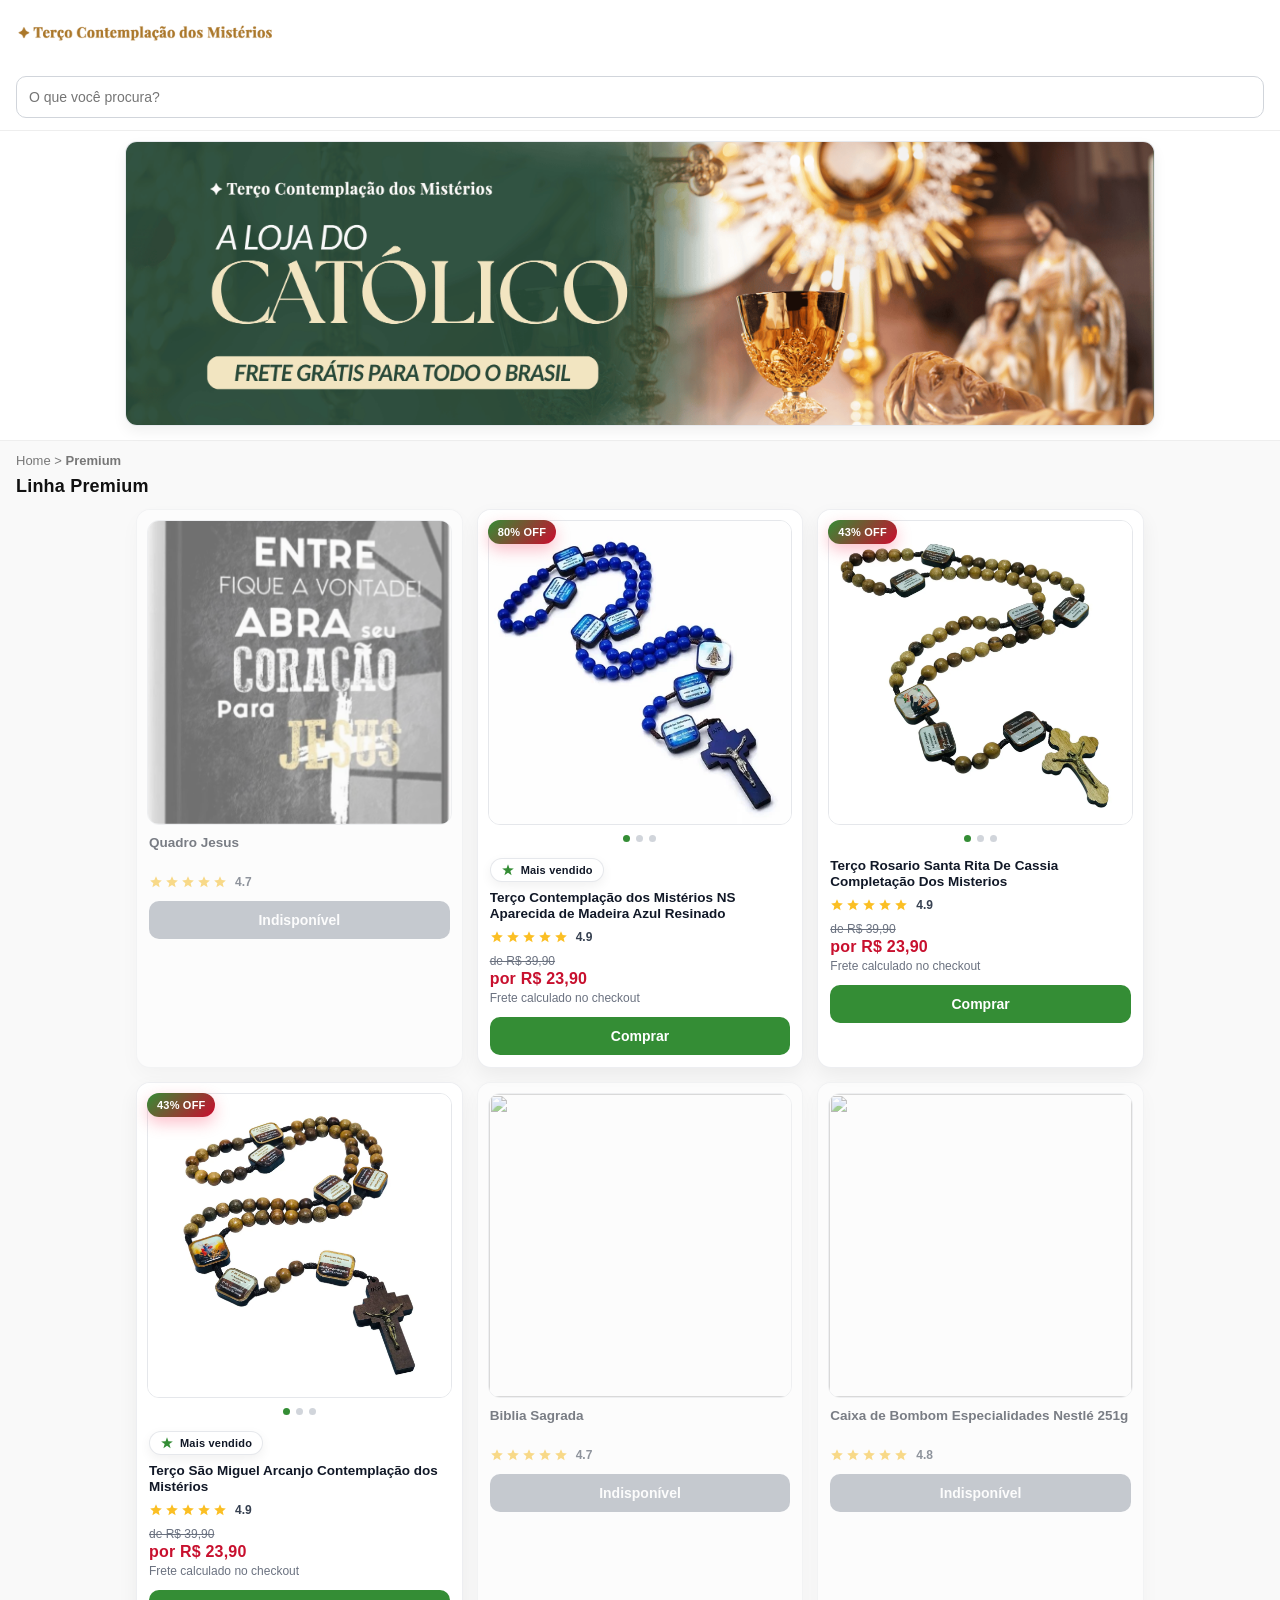
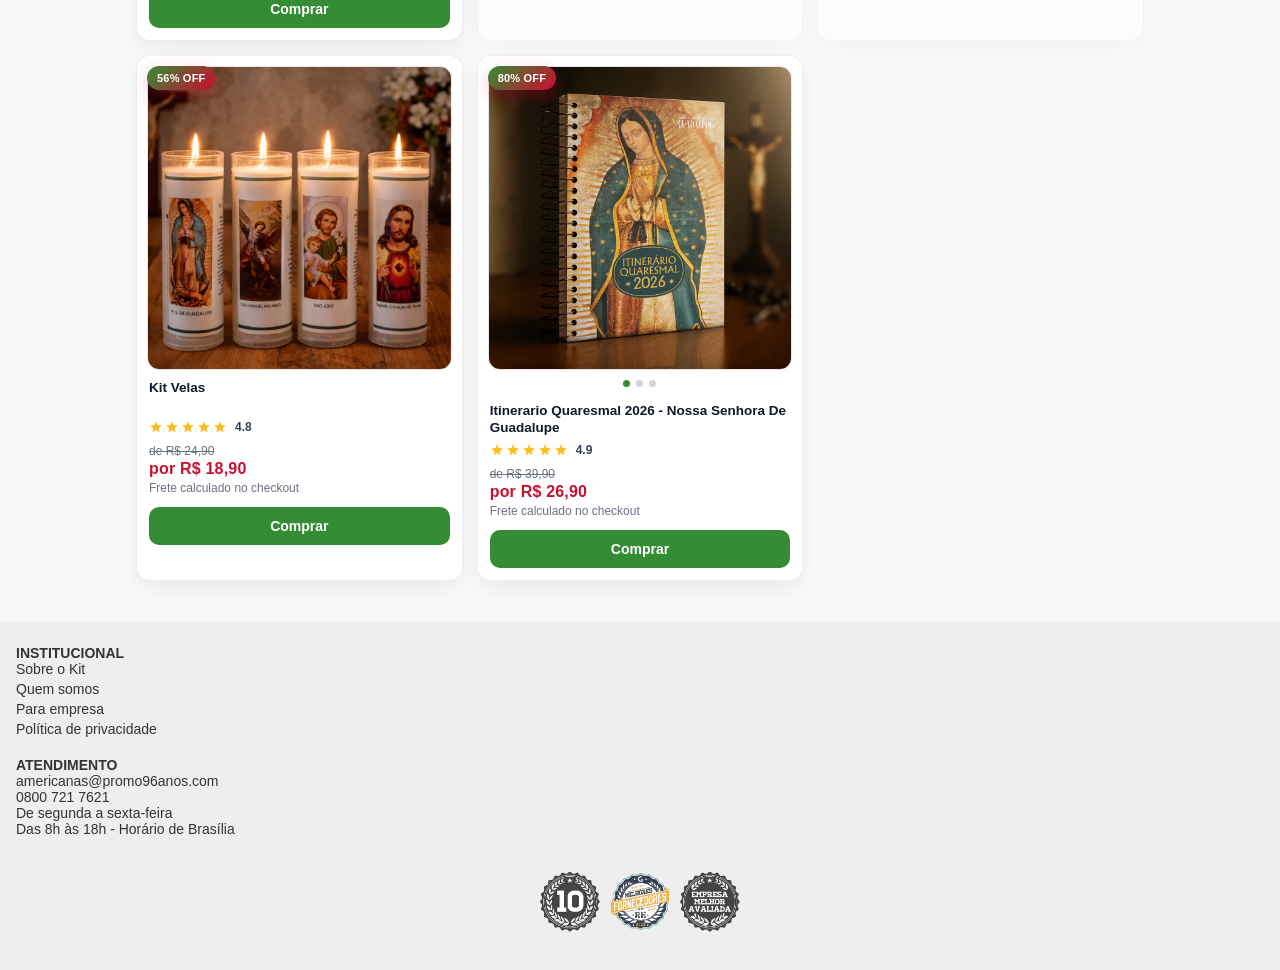
==== loja/index.html @ bc3d1170 "Update index.html" ====
<!DOCTYPE html>
<html lang="pt-br">
<head>
  <meta charset="UTF-8">
  <meta name="viewport" content="width=device-width, initial-scale=1.0">
  <title>Americanas 96 Anos</title>

  <style>
    * { box-sizing: border-box; margin: 0; padding: 0; }

    :root{
      --brand:#348D35;
      --brandDark:#cc0b2e;
      --txt:#1f2a37;
      --muted:#6b7280;
      --bg:#f3f4f6;
      --card:#ffffff;
      --border:#e5e7eb;
      --shadow:0 8px 20px rgba(0,0,0,.06);
      --shadowHover:0 14px 30px rgba(0,0,0,.10);
      --radius:14px;
      --star:#fbbf24;
    }

    body {
      font-family: Arial, sans-serif;
      background: #f9f9f9;
      color: #333;
    }

    .header {
      background: #fff;
      display: flex;
      justify-content: space-between;
      align-items: center;
      padding: 12px 16px;
      position: sticky;
      top: 0;
      z-index: 50;
    }
    .header img { height: 40px; }

    .header-icons {
      display: flex;
      align-items: center;
      gap: 16px;
    }
    .header-icons .icon-header {
      width: 24px;
      height: 24px;
      object-fit: contain;
      cursor: pointer;
      filter: brightness(100);
      opacity: .95;
    }

    .search-bar {
      padding: 12px 16px;
      background: white;
      border-bottom: 1px solid #eee;
    }
    .search-bar input {
      width: 100%;
      padding: 12px 12px;
      border-radius: 10px;
      border: 1px solid #d1d5db;
      outline: none;
      font-size: 14px;
    }
    .search-bar input:focus{
      border-color:#fca5a5;
      box-shadow: 0 0 0 4px rgba(248,0,48,.10);
    }

    /* ======== (2) BANNER ABAIXO DA PESQUISA (830x230) ======== */
    .top-banner-wrap{
      background:#fff;
      border-bottom: 1px solid #eee;
      padding: 10px 16px 14px;
    }
    .top-banner{
      width: 100%;
      max-width: 1030px;         /* alvo desktop */
      aspect-ratio: 830 / 230;  /* 830x230 */
      height: auto;
      margin: 0 auto;
      border-radius: 12px;
      overflow: hidden;
      border: 1px solid rgba(229,231,235,.9);
      box-shadow: 0 6px 14px rgba(0,0,0,.06);
      background:#fff;
    }
    .top-banner img{
      width:100%;
      height:100%;
      display:block;
      object-fit: cover; /* mantém preenchido e responsivo */
    }

    .breadcrumb {
      font-size: 13px;
      color: #777;
      padding: 12px 16px 4px;
    }
    .section-title {
      font-size: 18px;
      font-weight: 800;
      padding: 4px 16px 12px;
      color: #111;
      letter-spacing: .2px;
    }

    /* ======== GRID MELHORADO (APENAS PRODUTOS) ======== */
    .product-grid {
      display: grid;
      grid-template-columns: 1fr 1fr;
      gap: 14px;
      padding: 0 16px 40px;
    }
    @media (min-width: 720px){
      .product-grid{
        grid-template-columns: repeat(3, 1fr);
        max-width: 1040px;
        margin: 0 auto;
      }
    }

    .product-card {
      background: var(--card);
      border-radius: var(--radius);
      box-shadow: var(--shadow);
      border: 1px solid rgba(229,231,235,.7);
      overflow: hidden;
      text-align: left;
      position: relative;
      transition: transform .18s ease, box-shadow .18s ease;
    }
    .product-card:hover{
      transform: translateY(-2px);
      box-shadow: var(--shadowHover);
    }

    .unavailable{
      opacity: .55;
      filter: grayscale(.05);
    }

    /* Badge estilo marketplace */
    .badge-desconto {
      position: absolute;
      top: 10px;
      left: 10px;
      background: linear-gradient(135deg, var(--brand), var(--brandDark));
      color: #fff;
      font-size: 11px;
      font-weight: 800;
      padding: 6px 10px;
      border-radius: 999px;
      box-shadow: 0 6px 16px rgba(248,0,48,.25);
      z-index: 5;
      letter-spacing:.2px;
    }

    /* ======== NOVO: selo "Mais vendido" acima do nome ======== */
    .selo-mais-vendido{
      display:inline-flex;
      align-items:center;
      gap:6px;
      width: fit-content;
      max-width: 100%;
      padding: 4px 10px;
      border-radius: 999px;
      border: 1px solid rgba(229,231,235,.95);
      background: #fff;
      color:#111827;
      font-size: 11px;
      font-weight: 800;
      letter-spacing: .2px;
      box-shadow: 0 4px 12px rgba(0,0,0,.06);
      margin-bottom: 8px;
    }
    .selo-mais-vendido svg{
      width: 14px;
      height: 14px;
      fill: var(--brand);
      flex: 0 0 auto;
    }

    /* Área do carrossel */
    .product-media{
      position: relative;
      background: #fff;
      padding: 10px 10px 0;
    }

    .carousel{
      position: relative;
      width: 100%;
      aspect-ratio: 1 / 1;
      border-radius: 12px;
      overflow: hidden;
      border: 1px solid var(--border);
      background: #fff;
    }

    .carousel-track{
      display: flex;
      height: 100%;
      transition: transform .35s ease;
      will-change: transform;
      touch-action: pan-y;
    }

    .carousel-slide{
      min-width: 100%;
      height: 100%;
      display:flex;
      align-items:center;
      justify-content:center;
      background:#fff;
    }

    /* ======== (1) IMAGEM PREENCHENDO O QUADRADO (1080x1080) ======== */
    .carousel-slide img{
      width: 100%;
      height: 100%;
      object-fit: cover;   /* preenche */
      padding: 0;          /* sem borda interna */
      display:block;
    }

    .carousel-btn{
      position:absolute;
      top: 50%;
      transform: translateY(-50%);
      width: 34px;
      height: 34px;
      border: none;
      border-radius: 999px;
      background: rgba(255,255,255,.92);
      box-shadow: 0 6px 14px rgba(0,0,0,.12);
      cursor: pointer;
      display:flex;
      align-items:center;
      justify-content:center;
      opacity: 0;
      transition: opacity .18s ease;
      z-index: 6;
    }
    .product-card:hover .carousel-btn{
      opacity: 1;
    }
    .carousel-btn:active{ transform: translateY(-50%) scale(.98); }

    .carousel-btn.prev{ left: 10px; }
    .carousel-btn.next{ right: 10px; }

    .carousel-btn svg{
      width: 18px; height: 18px;
      fill:#111;
    }

    .carousel-dots{
      display:flex;
      justify-content:center;
      gap:6px;
      padding: 10px 0 6px;
    }
    .dot{
      width: 7px;
      height: 7px;
      border-radius: 999px;
      background: #d1d5db;
      border: none;
    }
    .dot.active{ background: var(--brand); }

    /* Conteúdo do card */
    .product-body{
      padding: 10px 12px 12px;
    }

    .product-name {
      font-size: 13.5px;
      line-height: 1.2;
      font-weight: 800;
      color: #111827;
      min-height: 34px;
      display: -webkit-box;
      -webkit-line-clamp: 2;
      -webkit-box-orient: vertical;
      overflow: hidden;
    }

    /* ======== (3) AVALIAÇÕES ======== */
    .rating{
      display:flex;
      align-items:center;
      gap:8px;
      margin-top: 6px;
    }
    .stars{
      display:flex;
      gap:2px;
      line-height:0;
    }
    .star{
      width: 14px;
      height: 14px;
      fill: var(--star);
      flex: 0 0 auto;
    }
    .rating-number{
      font-size: 12px;
      font-weight: 800;
      color:#374151;
    }

    .price-block{
      margin-top: 10px;
    }

    .old-price {
      text-decoration: line-through;
      font-size: 12px;
      color: var(--muted);
      margin-bottom: 2px;
    }

    .product-price {
      color: #C8102E;
      font-weight: 900;
      font-size: 16px;
      letter-spacing: .2px;
    }

    .sub-price{
      font-size: 12px;
      color: var(--muted);
      margin-top: 3px;
    }

    .btn-add {
      margin-top: 12px;
      background: var(--brand);
      color: #fff;
      border: none;
      border-radius: 10px;
      padding: 11px 12px;
      width: 100%;
      font-size: 14px;
      font-weight: 800;
      cursor: pointer;
      transition: filter .15s ease, transform .12s ease;
    }
    .btn-add:hover{ filter: brightness(.95); }
    .btn-add:active{ transform: scale(.99); }

    .btn-unavailable {
      background: #9ca3af;
      cursor: not-allowed;
    }

    /* Pop-ups (mantidos) */
    .popup-container {
      position: fixed;
      left: 10px;
      bottom: 10px;
      background: rgba(200, 16, 46, 0.95);
      border-left: 4px solid #f80030;
      border-radius: 10px;
      color: #fff;
      font-family: Arial, sans-serif;
      font-size: 14px;
      opacity: 0;
      transform: translateX(-100%);
      animation-fill-mode: forwards;
      display: flex;
      align-items: center;
      gap: 12px;
      padding: 10px 14px;
      z-index: 999;
      box-shadow: 0 4px 10px rgba(0,0,0,0.25);
    }

    .popup-foto {
      width: 42px;
      height: 42px;
      border-radius: 50%;
      object-fit: cover;
      border: 2px solid #f80030;
    }

    .popup-text span {
      font-size: 13px;
      color: #fff;
      display: block;
      margin-top: 2px;
    }

    @keyframes fadeOutUp {
      0% { opacity: 1; transform: translateY(0); }
      100% { opacity: 0; transform: translateY(-100%); }
    }

    footer {
      background:#eee;
      padding: 24px 16px;
      font-size: 14px;
      color:#333;
    }
    footer a {
      color: #333;
      text-decoration: none;
      display: block;
      margin-bottom: 4px;
    }
    .selo-container {
      display: flex;
      gap: 10px;
      justify-content: center;
      flex-wrap: wrap;
      margin-top: 20px;
    }
    .selo-container img {
      width: 60px;
      height: auto;
    }
  </style>

</head>
<body>


  <div class="header">
    <img src="/loja/images/logoctp.png" alt="Logo Americanas">
    <div class="header-icons">
      <img src="/loja/images/loja.svg" alt="Perfil" class="icon-header">
      <img src="/loja/images/coracao.svg" alt="Favoritos" class="icon-header">
      <img src="/loja/images/carrinho.svg" alt="Carrinho" class="icon-header">
    </div>
  </div>

  <div class="search-bar">
    <input type="text" placeholder="O que você procura?">
  </div>

  <!-- (2) Banner abaixo do bloco de pesquisa (830x230) -->
  <div class="top-banner-wrap">
    <div class="top-banner">
      <!-- troque o src pelo seu banner (ideal 830x230) -->
      <img src="/loja/images/bannerctp21.png" alt="Banner">
    </div>
  </div>

  <div class="breadcrumb">Home > <strong>Premium</strong></div>
  <div class="section-title">Linha Premium</div>

  <div class="product-grid">

    <!-- 1) Indisponível -->
    <div class="product-card unavailable">
      <div class="product-media">
        <div class="carousel" data-images="/loja/images/quadro.webp">
          <div class="carousel-track"></div>
          <button class="carousel-btn prev" type="button" aria-label="Anterior">
            <svg viewBox="0 0 24 24"><path d="M15.5 19a1 1 0 0 1-.7-.29l-6-6a1 1 0 0 1 0-1.42l6-6a1 1 0 1 1 1.4 1.42L11.91 12l4.29 4.29A1 1 0 0 1 15.5 19z"/></svg>
          </button>
          <button class="carousel-btn next" type="button" aria-label="Próximo">
            <svg viewBox="0 0 24 24"><path d="M8.5 19a1 1 0 0 1-.7-1.71L12.09 12 7.8 7.71A1 1 0 1 1 9.2 6.29l6 6a1 1 0 0 1 0 1.42l-6 6A1 1 0 0 1 8.5 19z"/></svg>
          </button>
        </div>
        <div class="carousel-dots"></div>
      </div>

      <div class="product-body">

        <div class="product-name">Quadro Jesus</div>

        <!-- (3) Avaliação -->
        <div class="rating" data-rating>
          <div class="stars" aria-label="Avaliação">
            <svg class="star" viewBox="0 0 24 24"><path d="M12 17.27 18.18 21l-1.64-7.03L22 9.24l-7.19-.61L12 2 9.19 8.63 2 9.24l5.46 4.73L5.82 21z"/></svg>
            <svg class="star" viewBox="0 0 24 24"><path d="M12 17.27 18.18 21l-1.64-7.03L22 9.24l-7.19-.61L12 2 9.19 8.63 2 9.24l5.46 4.73L5.82 21z"/></svg>
            <svg class="star" viewBox="0 0 24 24"><path d="M12 17.27 18.18 21l-1.64-7.03L22 9.24l-7.19-.61L12 2 9.19 8.63 2 9.24l5.46 4.73L5.82 21z"/></svg>
            <svg class="star" viewBox="0 0 24 24"><path d="M12 17.27 18.18 21l-1.64-7.03L22 9.24l-7.19-.61L12 2 9.19 8.63 2 9.24l5.46 4.73L5.82 21z"/></svg>
            <svg class="star" viewBox="0 0 24 24"><path d="M12 17.27 18.18 21l-1.64-7.03L22 9.24l-7.19-.61L12 2 9.19 8.63 2 9.24l5.46 4.73L5.82 21z"/></svg>
          </div>
          <div class="rating-number">4.9</div>
        </div>

        <button class="btn-add btn-unavailable" disabled>Indisponível</button>
      </div>
    </div>

    <!-- 2) Kit Paz -->
    <div class="product-card">
      <!-- (1) Desconto 80% OFF -->
      <span class="badge-desconto">80% OFF</span>
      <div class="product-media">
        <div class="carousel" data-images="/loja/images/tercoazul.webp,/loja/images/tercoazul2.webp,/loja/images/tercoazul3.webp">
          <div class="carousel-track"></div>
          <button class="carousel-btn prev" type="button" aria-label="Anterior">
            <svg viewBox="0 0 24 24"><path d="M15.5 19a1 1 0 0 1-.7-.29l-6-6a1 1 0 0 1 0-1.42l6-6a1 1 0 1 1 1.4 1.42L11.91 12l4.29 4.29A1 1 0 0 1 15.5 19z"/></svg>
          </button>
          <button class="carousel-btn next" type="button" aria-label="Próximo">
            <svg viewBox="0 0 24 24"><path d="M8.5 19a1 1 0 0 1-.7-1.71L12.09 12 7.8 7.71A1 1 0 1 1 9.2 6.29l6 6a1 1 0 0 1 0 1.42l-6 6A1 1 0 0 1 8.5 19z"/></svg>
          </button>
        </div>
        <div class="carousel-dots"></div>
      </div>

      <div class="product-body">
        <!-- selo "Mais vendido" -->
        <div class="selo-mais-vendido" aria-label="Mais vendido">
          <svg viewBox="0 0 24 24" aria-hidden="true"><path d="M12 2l2.39 6.98L22 9.24l-5.99 4.37L18.18 21 12 16.9 5.82 21l2.17-7.39L2 9.24l7.61-.26L12 2z"/></svg>
          Mais vendido
        </div>

        <div class="product-name">Terço Contemplação dos Mistérios NS Aparecida de Madeira Azul Resinado</div>

        <!-- (3) Avaliação -->
        <div class="rating" data-rating>
          <div class="stars" aria-label="Avaliação">
            <svg class="star" viewBox="0 0 24 24"><path d="M12 17.27 18.18 21l-1.64-7.03L22 9.24l-7.19-.61L12 2 9.19 8.63 2 9.24l5.46 4.73L5.82 21z"/></svg>
            <svg class="star" viewBox="0 0 24 24"><path d="M12 17.27 18.18 21l-1.64-7.03L22 9.24l-7.19-.61L12 2 9.19 8.63 2 9.24l5.46 4.73L5.82 21z"/></svg>
            <svg class="star" viewBox="0 0 24 24"><path d="M12 17.27 18.18 21l-1.64-7.03L22 9.24l-7.19-.61L12 2 9.19 8.63 2 9.24l5.46 4.73L5.82 21z"/></svg>
            <svg class="star" viewBox="0 0 24 24"><path d="M12 17.27 18.18 21l-1.64-7.03L22 9.24l-7.19-.61L12 2 9.19 8.63 2 9.24l5.46 4.73L5.82 21z"/></svg>
            <svg class="star" viewBox="0 0 24 24"><path d="M12 17.27 18.18 21l-1.64-7.03L22 9.24l-7.19-.61L12 2 9.19 8.63 2 9.24l5.46 4.73L5.82 21z"/></svg>
          </div>
          <div class="rating-number">4.9</div>
        </div>

        <div class="price-block">
          <div class="old-price">de R$ 39,90</div>
          <div class="product-price">por R$ 23,90</div>
          <div class="sub-price">Frete calculado no checkout</div>
        </div>
        <button class="btn-add" onclick="window.location.href='https://www.pay-pagamentos.link/checkout/1dd8985d-7a2c-4386-a69d-5e210041f78d'">
          Comprar
        </button>
      </div>
    </div>

    <!-- 3) Kit Sadia Bassi -->
    <div class="product-card">
      <span class="badge-desconto">43% OFF</span>
      <div class="product-media">
        <div class="carousel" data-images="/loja/images/tercorita.webp,/loja/images/tercorita2.webp,/loja/images/tercorita3.webp">
          <div class="carousel-track"></div>
          <button class="carousel-btn prev" type="button" aria-label="Anterior">
            <svg viewBox="0 0 24 24"><path d="M15.5 19a1 1 0 0 1-.7-.29l-6-6a1 1 0 0 1 0-1.42l6-6a1 1 0 1 1 1.4 1.42L11.91 12l4.29 4.29A1 1 0 0 1 15.5 19z"/></svg>
          </button>
          <button class="carousel-btn next" type="button" aria-label="Próximo">
            <svg viewBox="0 0 24 24"><path d="M8.5 19a1 1 0 0 1-.7-1.71L12.09 12 7.8 7.71A1 1 0 1 1 9.2 6.29l6 6a1 1 0 0 1 0 1.42l-6 6A1 1 0 0 1 8.5 19z"/></svg>
          </button>
        </div>
        <div class="carousel-dots"></div>
      </div>

      <div class="product-body">

        <div class="product-name">Terço Rosario Santa Rita De Cassia Completação Dos Misterios</div>

        <div class="rating" data-rating>
          <div class="stars" aria-label="Avaliação">
            <svg class="star" viewBox="0 0 24 24"><path d="M12 17.27 18.18 21l-1.64-7.03L22 9.24l-7.19-.61L12 2 9.19 8.63 2 9.24l5.46 4.73L5.82 21z"/></svg>
            <svg class="star" viewBox="0 0 24 24"><path d="M12 17.27 18.18 21l-1.64-7.03L22 9.24l-7.19-.61L12 2 9.19 8.63 2 9.24l5.46 4.73L5.82 21z"/></svg>
            <svg class="star" viewBox="0 0 24 24"><path d="M12 17.27 18.18 21l-1.64-7.03L22 9.24l-7.19-.61L12 2 9.19 8.63 2 9.24l5.46 4.73L5.82 21z"/></svg>
            <svg class="star" viewBox="0 0 24 24"><path d="M12 17.27 18.18 21l-1.64-7.03L22 9.24l-7.19-.61L12 2 9.19 8.63 2 9.24l5.46 4.73L5.82 21z"/></svg>
            <svg class="star" viewBox="0 0 24 24"><path d="M12 17.27 18.18 21l-1.64-7.03L22 9.24l-7.19-.61L12 2 9.19 8.63 2 9.24l5.46 4.73L5.82 21z"/></svg>
          </div>
          <div class="rating-number">4.9</div>
        </div>

        <div class="price-block">
          <div class="old-price">de R$ 39,90</div>
          <div class="product-price">por R$ 23,90</div>
          <div class="sub-price">Frete calculado no checkout</div>
        </div>
        <button class="btn-add" onclick="window.location.href='https://www.pay-pagamentos.link/checkout/6679ba46-7720-43ee-81d6-02deaf30acea'">
          Comprar
        </button>
      </div>
    </div>

    <!-- 4) Kit Harmonia -->
    <div class="product-card">
      <span class="badge-desconto">43% OFF</span>
      <div class="product-media">
        <div class="carousel" data-images="/loja/images/tercomiguel.webp,/loja/images/tercomiguel2.webp,/loja/images/tercomiguel3.webp">
          <div class="carousel-track"></div>
          <button class="carousel-btn prev" type="button" aria-label="Anterior">
            <svg viewBox="0 0 24 24"><path d="M15.5 19a1 1 0 0 1-.7-.29l-6-6a1 1 0 0 1 0-1.42l6-6a1 1 0 1 1 1.4 1.42L11.91 12l4.29 4.29A1 1 0 0 1 15.5 19z"/></svg>
          </button>
          <button class="carousel-btn next" type="button" aria-label="Próximo">
            <svg viewBox="0 0 24 24"><path d="M8.5 19a1 1 0 0 1-.7-1.71L12.09 12 7.8 7.71A1 1 0 1 1 9.2 6.29l6 6a1 1 0 0 1 0 1.42l-6 6A1 1 0 0 1 8.5 19z"/></svg>
          </button>
        </div>
        <div class="carousel-dots"></div>
      </div>

      <div class="product-body">
        <!-- selo "Mais vendido" -->
        <div class="selo-mais-vendido" aria-label="Mais vendido">
          <svg viewBox="0 0 24 24" aria-hidden="true"><path d="M12 2l2.39 6.98L22 9.24l-5.99 4.37L18.18 21 12 16.9 5.82 21l2.17-7.39L2 9.24l7.61-.26L12 2z"/></svg>
          Mais vendido
        </div>

        <div class="product-name">Terço São Miguel Arcanjo Contemplação dos Mistérios</div>

        <div class="rating" data-rating>
          <div class="stars" aria-label="Avaliação">
            <svg class="star" viewBox="0 0 24 24"><path d="M12 17.27 18.18 21l-1.64-7.03L22 9.24l-7.19-.61L12 2 9.19 8.63 2 9.24l5.46 4.73L5.82 21z"/></svg>
            <svg class="star" viewBox="0 0 24 24"><path d="M12 17.27 18.18 21l-1.64-7.03L22 9.24l-7.19-.61L12 2 9.19 8.63 2 9.24l5.46 4.73L5.82 21z"/></svg>
            <svg class="star" viewBox="0 0 24 24"><path d="M12 17.27 18.18 21l-1.64-7.03L22 9.24l-7.19-.61L12 2 9.19 8.63 2 9.24l5.46 4.73L5.82 21z"/></svg>
            <svg class="star" viewBox="0 0 24 24"><path d="M12 17.27 18.18 21l-1.64-7.03L22 9.24l-7.19-.61L12 2 9.19 8.63 2 9.24l5.46 4.73L5.82 21z"/></svg>
            <svg class="star" viewBox="0 0 24 24"><path d="M12 17.27 18.18 21l-1.64-7.03L22 9.24l-7.19-.61L12 2 9.19 8.63 2 9.24l5.46 4.73L5.82 21z"/></svg>
          </div>
          <div class="rating-number">4.9</div>
        </div>

        <div class="price-block">
          <div class="old-price">de R$ 39,90</div>
          <div class="product-price">por R$ 23,90</div>
          <div class="sub-price">Frete calculado no checkout</div>
        </div>
        <button class="btn-add" onclick="window.location.href='https://www.pay-pagamentos.link/checkout/4729287f-1e47-4f0d-a239-81a974c0b2f1'">
          Comprar
        </button>
      </div>
    </div>

    <!-- 5) Indisponível -->
    <div class="product-card unavailable">
      <div class="product-media">
        <div class="carousel" data-images="/loja/images/biblia.webp">
          <div class="carousel-track"></div>
          <button class="carousel-btn prev" type="button" aria-label="Anterior">
            <svg viewBox="0 0 24 24"><path d="M15.5 19a1 1 0 0 1-.7-.29l-6-6a1 1 0 0 1 0-1.42l6-6a1 1 0 1 1 1.4 1.42L11.91 12l4.29 4.29A1 1 0 0 1 15.5 19z"/></svg>
          </button>
          <button class="carousel-btn next" type="button" aria-label="Próximo">
            <svg viewBox="0 0 24 24"><path d="M8.5 19a1 1 0 0 1-.7-1.71L12.09 12 7.8 7.71A1 1 0 1 1 9.2 6.29l6 6a1 1 0 0 1 0 1.42l-6 6A1 1 0 0 1 8.5 19z"/></svg>
          </button>
        </div>
        <div class="carousel-dots"></div>
      </div>

      <div class="product-body">
    

        <div class="product-name">Biblia Sagrada</div>

        <div class="rating" data-rating>
          <div class="stars" aria-label="Avaliação">
            <svg class="star" viewBox="0 0 24 24"><path d="M12 17.27 18.18 21l-1.64-7.03L22 9.24l-7.19-.61L12 2 9.19 8.63 2 9.24l5.46 4.73L5.82 21z"/></svg>
            <svg class="star" viewBox="0 0 24 24"><path d="M12 17.27 18.18 21l-1.64-7.03L22 9.24l-7.19-.61L12 2 9.19 8.63 2 9.24l5.46 4.73L5.82 21z"/></svg>
            <svg class="star" viewBox="0 0 24 24"><path d="M12 17.27 18.18 21l-1.64-7.03L22 9.24l-7.19-.61L12 2 9.19 8.63 2 9.24l5.46 4.73L5.82 21z"/></svg>
            <svg class="star" viewBox="0 0 24 24"><path d="M12 17.27 18.18 21l-1.64-7.03L22 9.24l-7.19-.61L12 2 9.19 8.63 2 9.24l5.46 4.73L5.82 21z"/></svg>
            <svg class="star" viewBox="0 0 24 24"><path d="M12 17.27 18.18 21l-1.64-7.03L22 9.24l-7.19-.61L12 2 9.19 8.63 2 9.24l5.46 4.73L5.82 21z"/></svg>
          </div>
          <div class="rating-number">4.9</div>
        </div>

        <button class="btn-add btn-unavailable" disabled>Indisponível</button>
      </div>
    </div>

    <!-- 6) Indisponível -->
    <div class="product-card unavailable">
      <div class="product-media">
        <div class="carousel" data-images="/loja/images/caixabombom.webp">
          <div class="carousel-track"></div>
          <button class="carousel-btn prev" type="button" aria-label="Anterior">
            <svg viewBox="0 0 24 24"><path d="M15.5 19a1 1 0 0 1-.7-.29l-6-6a1 1 0 0 1 0-1.42l6-6a1 1 0 1 1 1.4 1.42L11.91 12l4.29 4.29A1 1 0 0 1 15.5 19z"/></svg>
          </button>
          <button class="carousel-btn next" type="button" aria-label="Próximo">
            <svg viewBox="0 0 24 24"><path d="M8.5 19a1 1 0 0 1-.7-1.71L12.09 12 7.8 7.71A1 1 0 1 1 9.2 6.29l6 6a1 1 0 0 1 0 1.42l-6 6A1 1 0 0 1 8.5 19z"/></svg>
          </button>
        </div>
        <div class="carousel-dots"></div>
      </div>

      <div class="product-body">

        
        <div class="product-name">Caixa de Bombom Especialidades Nestlé 251g</div>

        <div class="rating" data-rating>
          <div class="stars" aria-label="Avaliação">
            <svg class="star" viewBox="0 0 24 24"><path d="M12 17.27 18.18 21l-1.64-7.03L22 9.24l-7.19-.61L12 2 9.19 8.63 2 9.24l5.46 4.73L5.82 21z"/></svg>
            <svg class="star" viewBox="0 0 24 24"><path d="M12 17.27 18.18 21l-1.64-7.03L22 9.24l-7.19-.61L12 2 9.19 8.63 2 9.24l5.46 4.73L5.82 21z"/></svg>
            <svg class="star" viewBox="0 0 24 24"><path d="M12 17.27 18.18 21l-1.64-7.03L22 9.24l-7.19-.61L12 2 9.19 8.63 2 9.24l5.46 4.73L5.82 21z"/></svg>
            <svg class="star" viewBox="0 0 24 24"><path d="M12 17.27 18.18 21l-1.64-7.03L22 9.24l-7.19-.61L12 2 9.19 8.63 2 9.24l5.46 4.73L5.82 21z"/></svg>
            <svg class="star" viewBox="0 0 24 24"><path d="M12 17.27 18.18 21l-1.64-7.03L22 9.24l-7.19-.61L12 2 9.19 8.63 2 9.24l5.46 4.73L5.82 21z"/></svg>
          </div>
          <div class="rating-number">4.9</div>
        </div>

        <button class="btn-add btn-unavailable" disabled>Indisponível</button>
      </div>
    </div>

    <!-- 7) Kit Luz -->
    <div class="product-card">
      <span class="badge-desconto">56% OFF</span>
      <div class="product-media">
        <div class="carousel" data-images="/loja/images/kitvela.webp">
          <div class="carousel-track"></div>
          <button class="carousel-btn prev" type="button" aria-label="Anterior">
            <svg viewBox="0 0 24 24"><path d="M15.5 19a1 1 0 0 1-.7-.29l-6-6a1 1 0 0 1 0-1.42l6-6a1 1 0 1 1 1.4 1.42L11.91 12l4.29 4.29A1 1 0 0 1 15.5 19z"/></svg>
          </button>
          <button class="carousel-btn next" type="button" aria-label="Próximo">
            <svg viewBox="0 0 24 24"><path d="M8.5 19a1 1 0 0 1-.7-1.71L12.09 12 7.8 7.71A1 1 0 1 1 9.2 6.29l6 6a1 1 0 0 1 0 1.42l-6 6A1 1 0 0 1 8.5 19z"/></svg>
          </button>
        </div>
        <div class="carousel-dots"></div>
      </div>

      <div class="product-body">

        <div class="product-name">Kit Velas</div>

        <div class="rating" data-rating>
          <div class="stars" aria-label="Avaliação">
            <svg class="star" viewBox="0 0 24 24"><path d="M12 17.27 18.18 21l-1.64-7.03L22 9.24l-7.19-.61L12 2 9.19 8.63 2 9.24l5.46 4.73L5.82 21z"/></svg>
            <svg class="star" viewBox="0 0 24 24"><path d="M12 17.27 18.18 21l-1.64-7.03L22 9.24l-7.19-.61L12 2 9.19 8.63 2 9.24l5.46 4.73L5.82 21z"/></svg>
            <svg class="star" viewBox="0 0 24 24"><path d="M12 17.27 18.18 21l-1.64-7.03L22 9.24l-7.19-.61L12 2 9.19 8.63 2 9.24l5.46 4.73L5.82 21z"/></svg>
            <svg class="star" viewBox="0 0 24 24"><path d="M12 17.27 18.18 21l-1.64-7.03L22 9.24l-7.19-.61L12 2 9.19 8.63 2 9.24l5.46 4.73L5.82 21z"/></svg>
            <svg class="star" viewBox="0 0 24 24"><path d="M12 17.27 18.18 21l-1.64-7.03L22 9.24l-7.19-.61L12 2 9.19 8.63 2 9.24l5.46 4.73L5.82 21z"/></svg>
          </div>
          <div class="rating-number">4.9</div>
        </div>

        <div class="price-block">
          <div class="old-price">de R$ 24,90</div>
          <div class="product-price">por R$ 18,90</div>
          <div class="sub-price">Frete calculado no checkout</div>
        </div>
        <button class="btn-add" onclick="window.location.href='https://www.pay-pagamentos.link/checkout/b45143d8-7bd0-4ab0-a578-ba7080c665a6'">
          Comprar
        </button>
      </div>
    </div>

    <!-- 8) Kit Amor -->
    <div class="product-card">
      <span class="badge-desconto">80% OFF</span>
      <div class="product-media">
        <div class="carousel" data-images="/loja/images/iti.webp,/loja/images/iti2.webp,/loja/images/iti3.webp">
          <div class="carousel-track"></div>
          <button class="carousel-btn prev" type="button" aria-label="Anterior">
            <svg viewBox="0 0 24 24"><path d="M15.5 19a1 1 0 0 1-.7-.29l-6-6a1 1 0 0 1 0-1.42l6-6a1 1 0 1 1 1.4 1.42L11.91 12l4.29 4.29A1 1 0 0 1 15.5 19z"/></svg>
          </button>
          <button class="carousel-btn next" type="button" aria-label="Próximo">
            <svg viewBox="0 0 24 24"><path d="M8.5 19a1 1 0 0 1-.7-1.71L12.09 12 7.8 7.71A1 1 0 1 1 9.2 6.29l6 6a1 1 0 0 1 0 1.42l-6 6A1 1 0 0 1 8.5 19z"/></svg>
          </button>
        </div>
        <div class="carousel-dots"></div>
      </div>

      <div class="product-body">
      

        <div class="product-name">Itinerario Quaresmal 2026 - Nossa Senhora De Guadalupe</div>

        <div class="rating" data-rating>
          <div class="stars" aria-label="Avaliação">
            <svg class="star" viewBox="0 0 24 24"><path d="M12 17.27 18.18 21l-1.64-7.03L22 9.24l-7.19-.61L12 2 9.19 8.63 2 9.24l5.46 4.73L5.82 21z"/></svg>
            <svg class="star" viewBox="0 0 24 24"><path d="M12 17.27 18.18 21l-1.64-7.03L22 9.24l-7.19-.61L12 2 9.19 8.63 2 9.24l5.46 4.73L5.82 21z"/></svg>
            <svg class="star" viewBox="0 0 24 24"><path d="M12 17.27 18.18 21l-1.64-7.03L22 9.24l-7.19-.61L12 2 9.19 8.63 2 9.24l5.46 4.73L5.82 21z"/></svg>
            <svg class="star" viewBox="0 0 24 24"><path d="M12 17.27 18.18 21l-1.64-7.03L22 9.24l-7.19-.61L12 2 9.19 8.63 2 9.24l5.46 4.73L5.82 21z"/></svg>
            <svg class="star" viewBox="0 0 24 24"><path d="M12 17.27 18.18 21l-1.64-7.03L22 9.24l-7.19-.61L12 2 9.19 8.63 2 9.24l5.46 4.73L5.82 21z"/></svg>
          </div>
          <div class="rating-number">4.9</div>
        </div>

        <div class="price-block">
          <div class="old-price">de R$ 39,90</div>
          <div class="product-price">por R$ 26,90</div>
          <div class="sub-price">Frete calculado no checkout</div>
        </div>
        <button class="btn-add" onclick="window.location.href='https://www.pay-pagamentos.link/checkout/ff0091e2-b829-4c6d-b328-c5586a2f795e'">
          Comprar
        </button>
      </div>
    </div>
  
  </div>


  <!-- Notificações (mantidas) -->
  <div class="popup-container" style="animation: fadeOutUp 8s 3s forwards;">
    <img src="/loja/images/foto1.jpg" class="popup-foto">
    <div class="popup-text">
      <strong>Juliana Mendes</strong><br>
      <span>Comprou 2 Air Fryer Mondial</span>
    </div>
  </div>

  <div class="popup-container" style="animation: fadeOutUp 8s 15s forwards;">
    <img src="/loja/images/foto2.jpg" class="popup-foto">
    <div class="popup-text">
      <strong>Renata Souza</strong><br>
      <span>Comprou 1 Geladeira Brastemp</span>
    </div>
  </div>

  <div class="popup-container" style="animation: fadeOutUp 8s 27s forwards;">
    <img src="/loja/images/foto3.jpg" class="popup-foto">
    <div class="popup-text">
      <strong>Ana Luiza</strong><br>
      <span>Comprou 1 Air Fryer Mondial</span>
    </div>
  </div>

  <div class="popup-container" style="animation: fadeOutUp 8s 39s forwards;">
    <img src="/loja/images/foto4.jpg" class="popup-foto">
    <div class="popup-text">
      <strong>João Pedro</strong><br>
      <span>Comprou 1 Fogão Brastemp</span>
    </div>
  </div>

  <!-- Rodapé (mantido) -->
  <footer>
    <div style="margin-bottom: 20px;">
      <strong>INSTITUCIONAL</strong><br>
      <a href="#">Sobre o Kit</a>
      <a href="#">Quem somos</a>
      <a href="#">Para empresa</a>
      <a href="#">Política de privacidade</a>
    </div>

    <div style="margin-bottom: 20px;">
      <strong>ATENDIMENTO</strong><br>
      americanas@promo96anos.com<br>
      0800 721 7621<br>
      De segunda a sexta-feira<br>
      Das 8h às 18h - Horário de Brasília
    </div>

    <div class="selo-container">
      <img src="/loja/images/selo1.png" alt="Selo 10 Anos">
      <img src="/loja/images/selo2.png" alt="Selo Fornecedores">
      <img src="/loja/images/selo3.png" alt="Empresa Verificada">
    </div>
  </footer>

  <script>
    (function(){
      const carousels = document.querySelectorAll(".carousel");

      carousels.forEach((carousel) => {
        const track = carousel.querySelector(".carousel-track");
        const dotsWrap = carousel.parentElement.querySelector(".carousel-dots");
        const prevBtn = carousel.querySelector(".prev");
        const nextBtn = carousel.querySelector(".next");

        const images = (carousel.getAttribute("data-images") || "")
          .split(",")
          .map(s => s.trim())
          .filter(Boolean);

        // fallback para 1 imagem vazia
        const imgs = images.length ? images : [""];

        // build slides
        track.innerHTML = imgs.map(src => `
          <div class="carousel-slide">
            <img src="${src}" alt="">
          </div>
        `).join("");

        // build dots
        dotsWrap.innerHTML = imgs.map((_, i) => `
          <button class="dot ${i === 0 ? "active" : ""}" type="button" aria-label="Ir para imagem ${i+1}"></button>
        `).join("");

        const dots = Array.from(dotsWrap.querySelectorAll(".dot"));
        let idx = 0;
        let startX = 0;
        let dragging = false;
        let autoplayTimer = null;

        function setIndex(newIdx){
          idx = (newIdx + imgs.length) % imgs.length;
          track.style.transform = `translateX(-${idx * 100}%)`;
          dots.forEach((d, i) => d.classList.toggle("active", i === idx));
        }

        function next(){ setIndex(idx + 1); }
        function prev(){ setIndex(idx - 1); }

        // hide controls if single image
        if (imgs.length <= 1){
          prevBtn.style.display = "none";
          nextBtn.style.display = "none";
          dotsWrap.style.display = "none";
        }

        prevBtn.addEventListener("click", prev);
        nextBtn.addEventListener("click", next);

        dots.forEach((d, i) => d.addEventListener("click", () => setIndex(i)));

        // touch swipe
        carousel.addEventListener("pointerdown", (e) => {
          dragging = true;
          startX = e.clientX;
          carousel.setPointerCapture(e.pointerId);
        });

        carousel.addEventListener("pointerup", (e) => {
          if (!dragging) return;
          dragging = false;
          const dx = e.clientX - startX;
          if (Math.abs(dx) > 35){
            dx < 0 ? next() : prev();
          }
        });

        // autoplay leve (só se tiver mais de 1)
        function startAutoplay(){
          if (imgs.length <= 1) return;
          stopAutoplay();
          autoplayTimer = setInterval(next, 3500);
        }
        function stopAutoplay(){
          if (autoplayTimer) clearInterval(autoplayTimer);
          autoplayTimer = null;
        }

        carousel.addEventListener("mouseenter", stopAutoplay);
        carousel.addEventListener("mouseleave", startAutoplay);

        startAutoplay();
      });

      // ======== (3) Ratings variando 4.7 a 5.0 ========
      const ratingEls = document.querySelectorAll(".rating[data-rating]");
      ratingEls.forEach((el) => {
        const r = Math.min(5.0, 4.7 + (Math.random() * 0.3));
        const rating = (Math.round(r * 10) / 10).toFixed(1);
        const num = el.querySelector(".rating-number");
        if (num) num.textContent = rating;
      });
    })();
  </script>

</body>
</html>
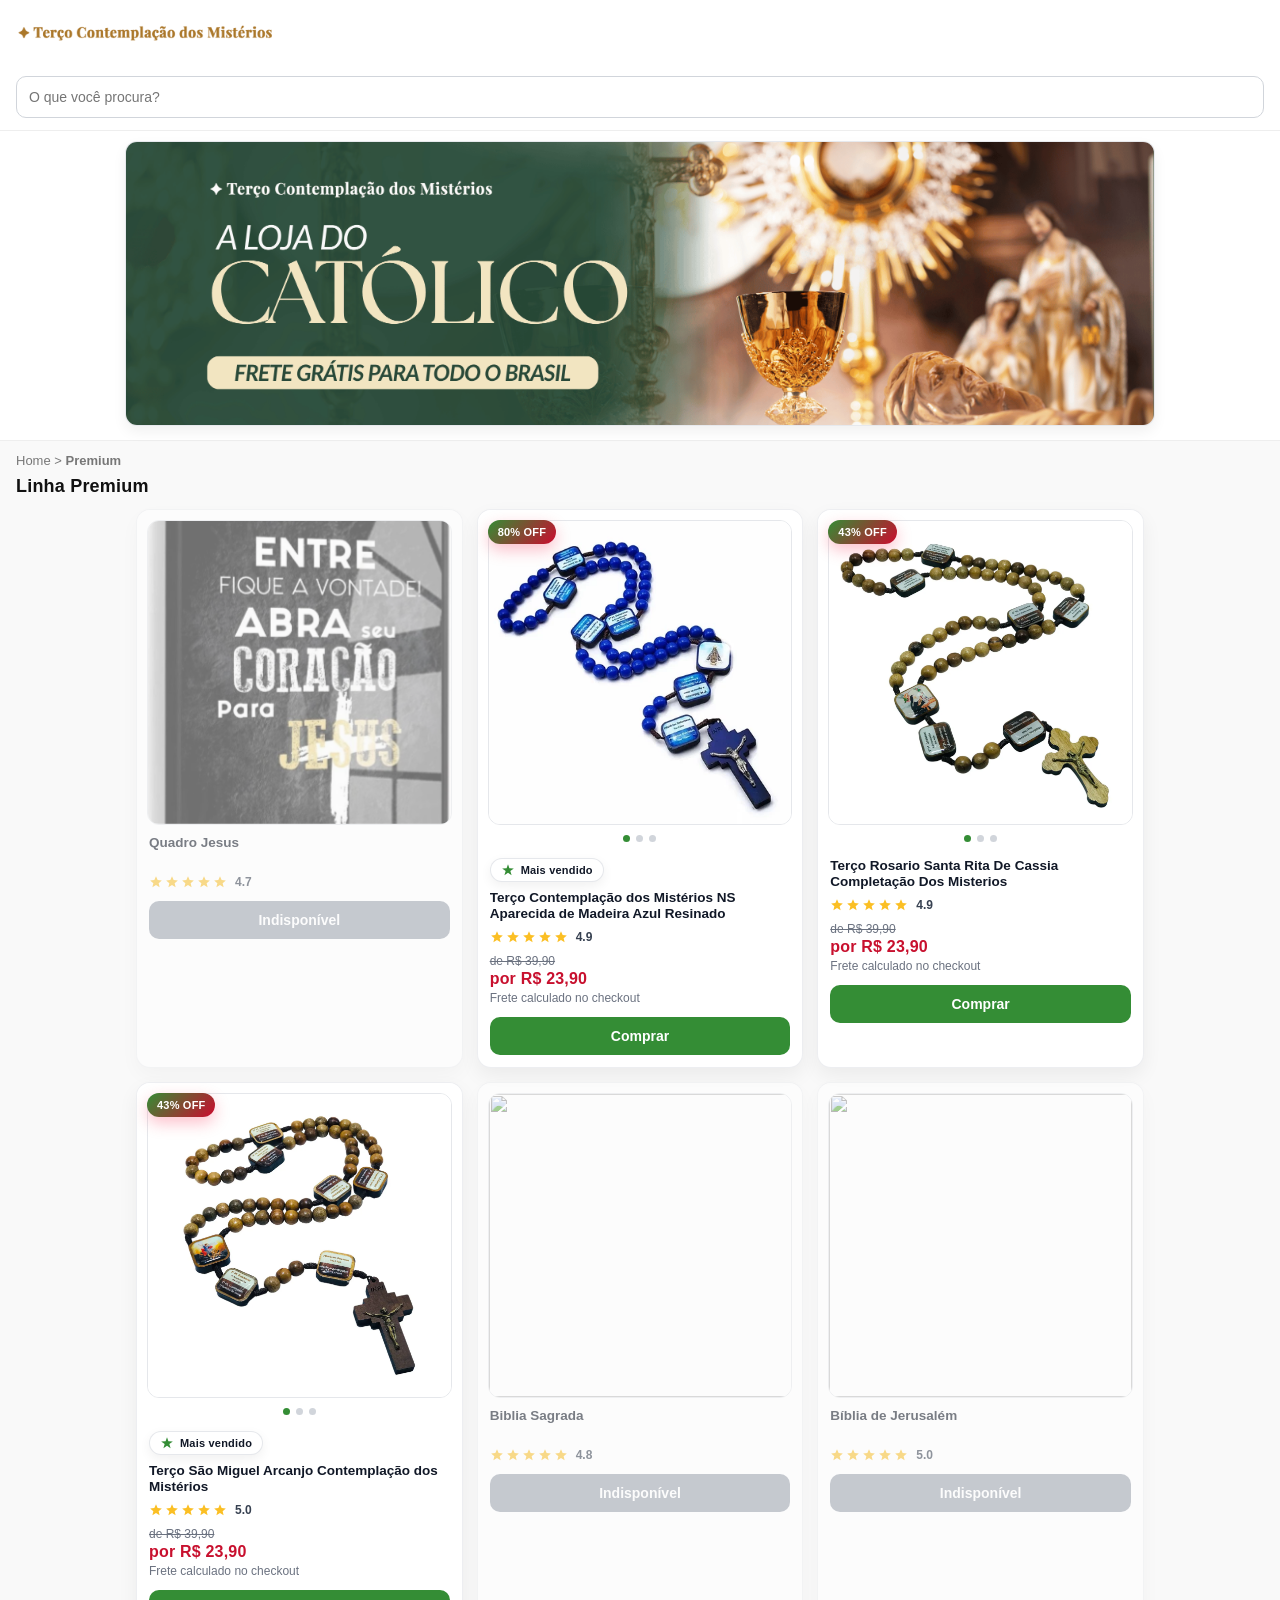
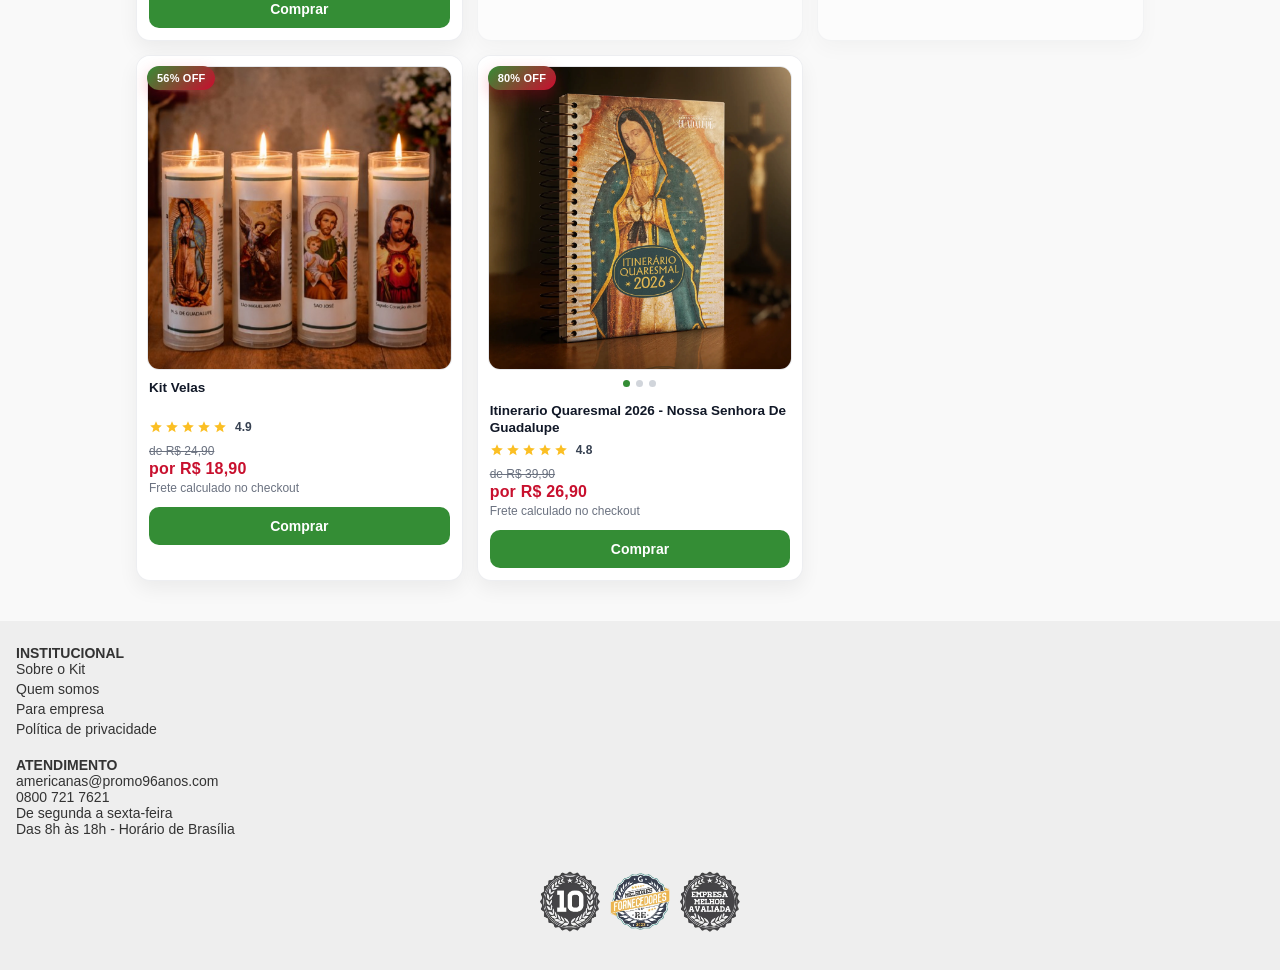
==== commit d0aa3c59: "Update index.html" ====
--- a/loja/index.html
+++ b/loja/index.html
@@ -669,7 +669,7 @@
     <!-- 6) Indisponível -->
     <div class="product-card unavailable">
       <div class="product-media">
-        <div class="carousel" data-images="/loja/images/caixabombom.webp">
+        <div class="carousel" data-images="/loja/images/bibliajeru.webp">
           <div class="carousel-track"></div>
           <button class="carousel-btn prev" type="button" aria-label="Anterior">
             <svg viewBox="0 0 24 24"><path d="M15.5 19a1 1 0 0 1-.7-.29l-6-6a1 1 0 0 1 0-1.42l6-6a1 1 0 1 1 1.4 1.42L11.91 12l4.29 4.29A1 1 0 0 1 15.5 19z"/></svg>
@@ -684,7 +684,7 @@
       <div class="product-body">
 
         
-        <div class="product-name">Caixa de Bombom Especialidades Nestlé 251g</div>
+        <div class="product-name">Bíblia de Jerusalém</div>
 
         <div class="rating" data-rating>
           <div class="stars" aria-label="Avaliação">
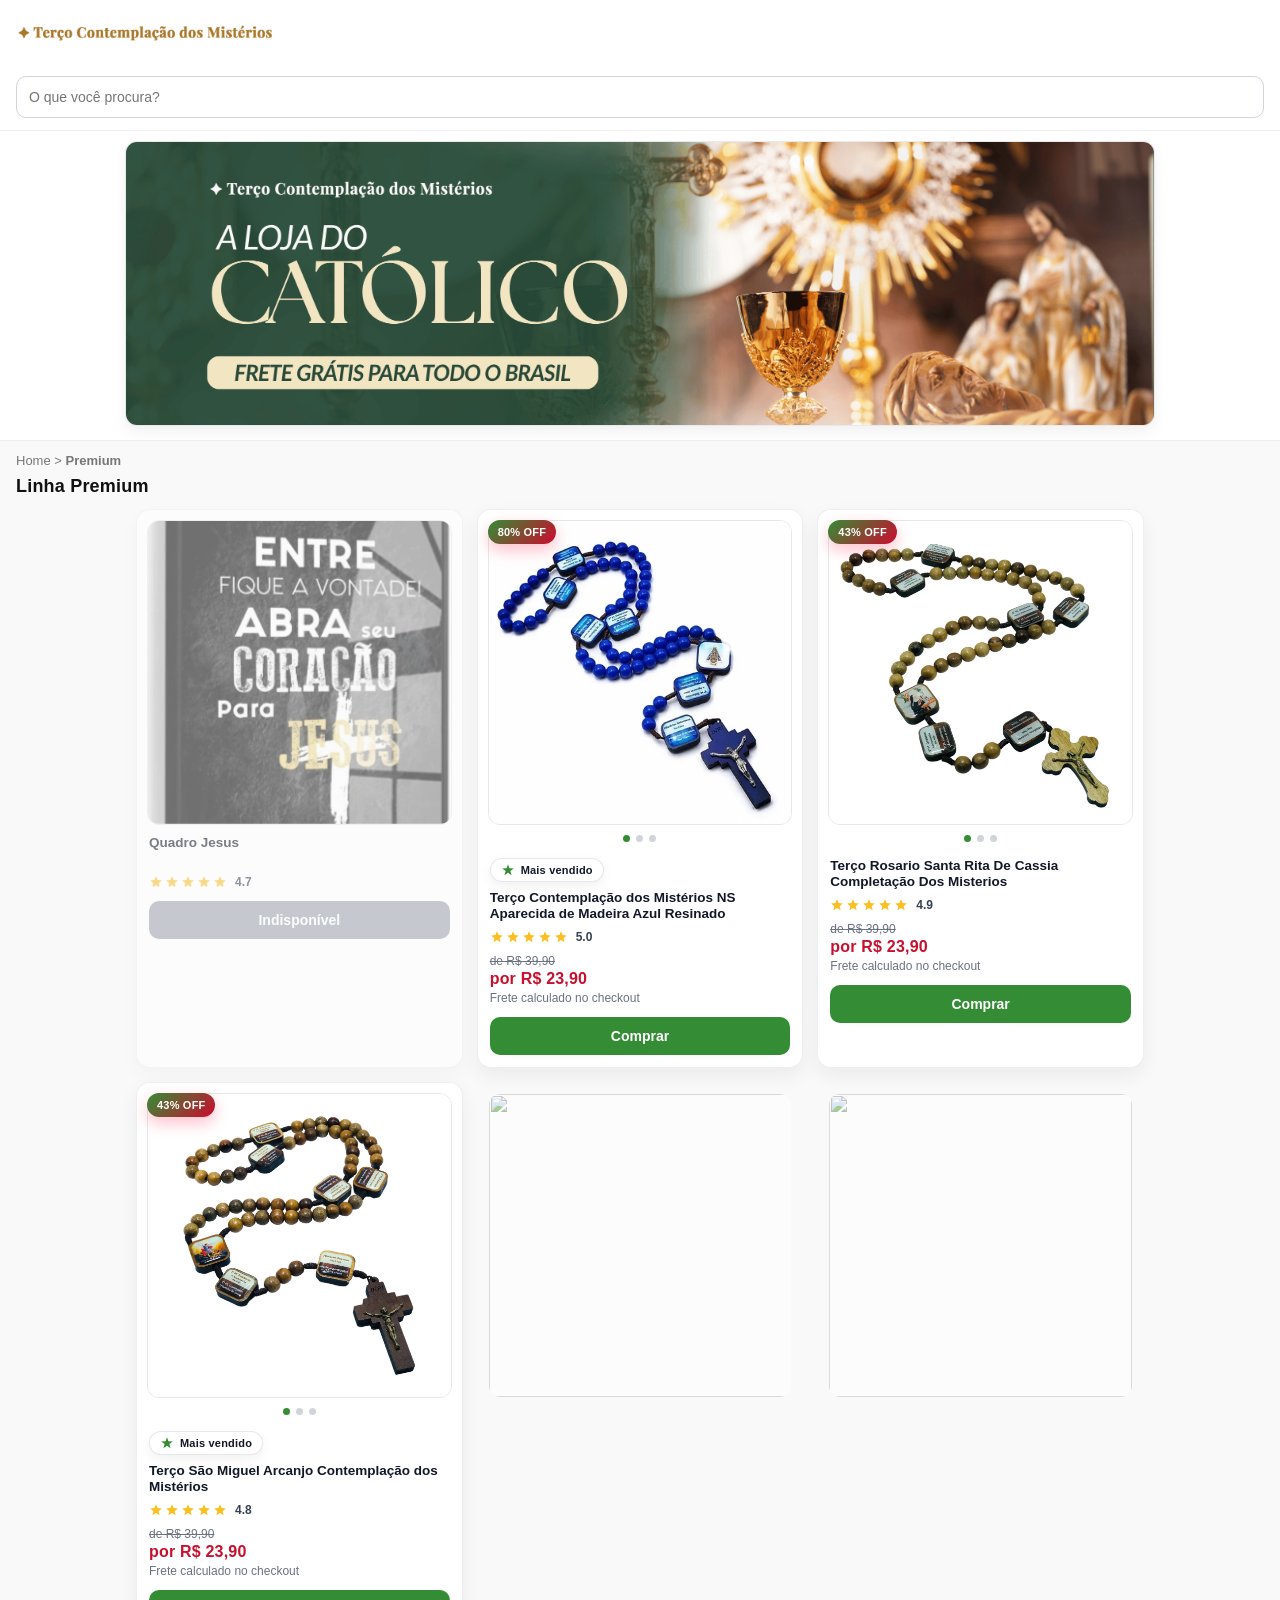
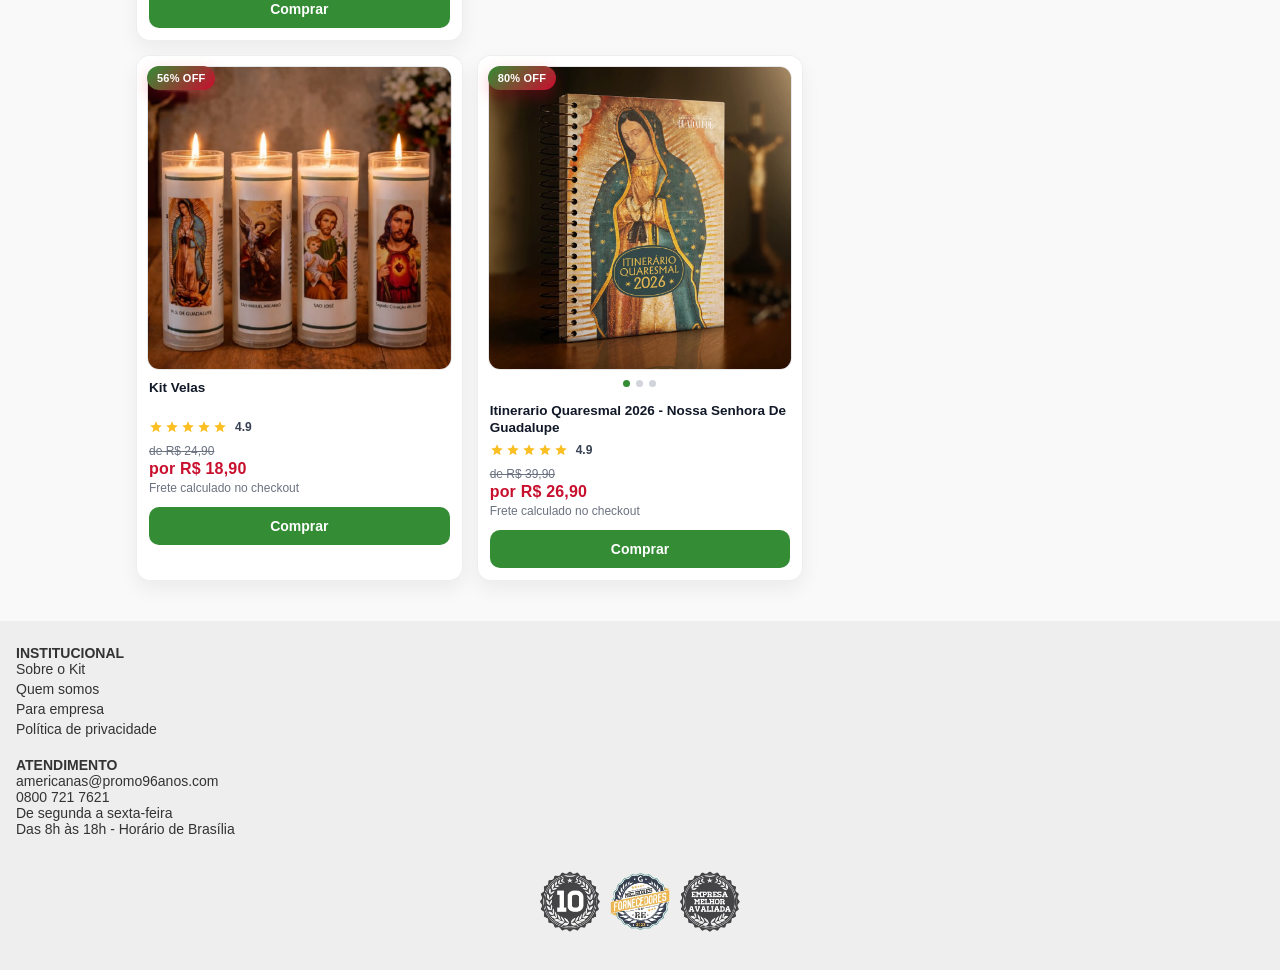
==== commit 4862c1ff: "Update index.html" ====
--- a/loja/index.html
+++ b/loja/index.html
@@ -634,7 +634,7 @@
     <!-- 5) Indisponível -->
     <div class="product-card unavailable">
       <div class="product-media">
-        <div class="carousel" data-images="/loja/images/biblia.webp">
+        <div class="carousel" data-images="/loja/images/bibliajeru.webp">
           <div class="carousel-track"></div>
           <button class="carousel-btn prev" type="button" aria-label="Anterior">
             <svg viewBox="0 0 24 24"><path d="M15.5 19a1 1 0 0 1-.7-.29l-6-6a1 1 0 0 1 0-1.42l6-6a1 1 0 1 1 1.4 1.42L11.91 12l4.29 4.29A1 1 0 0 1 15.5 19z"/></svg>
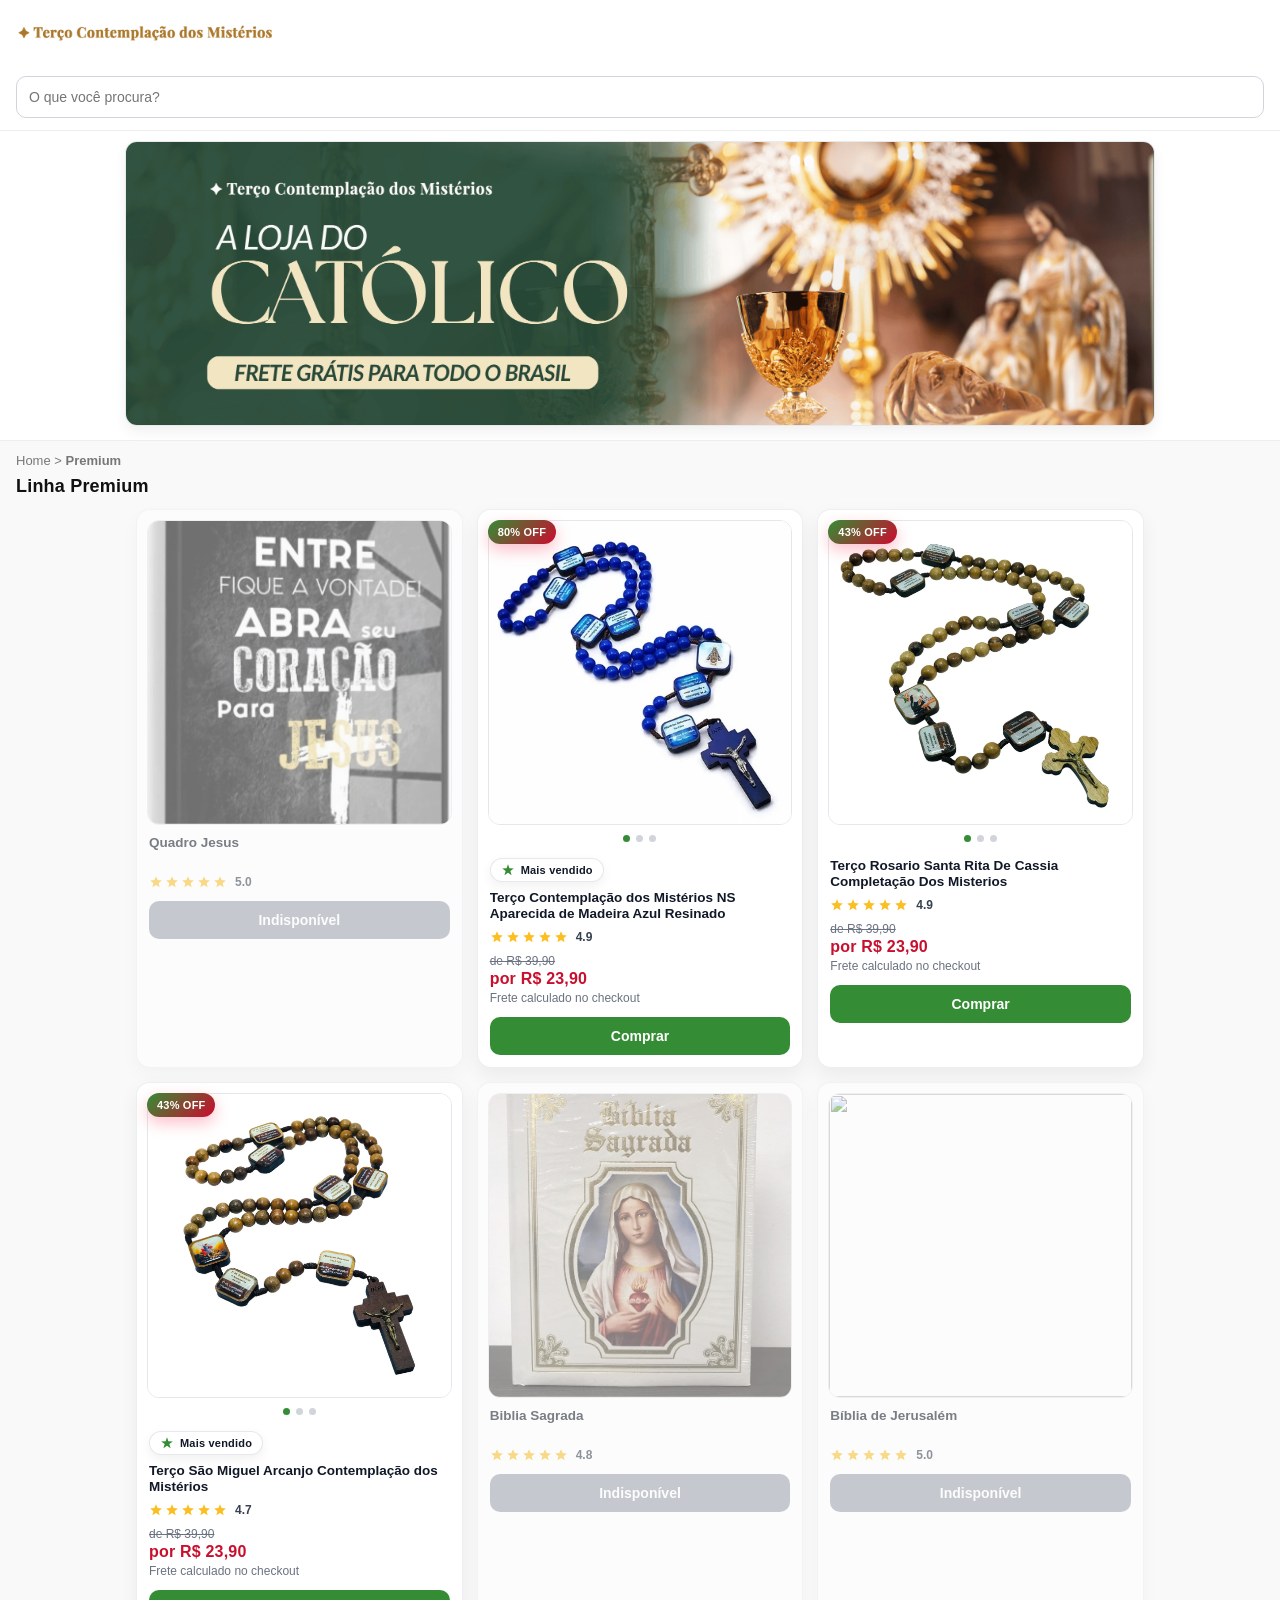
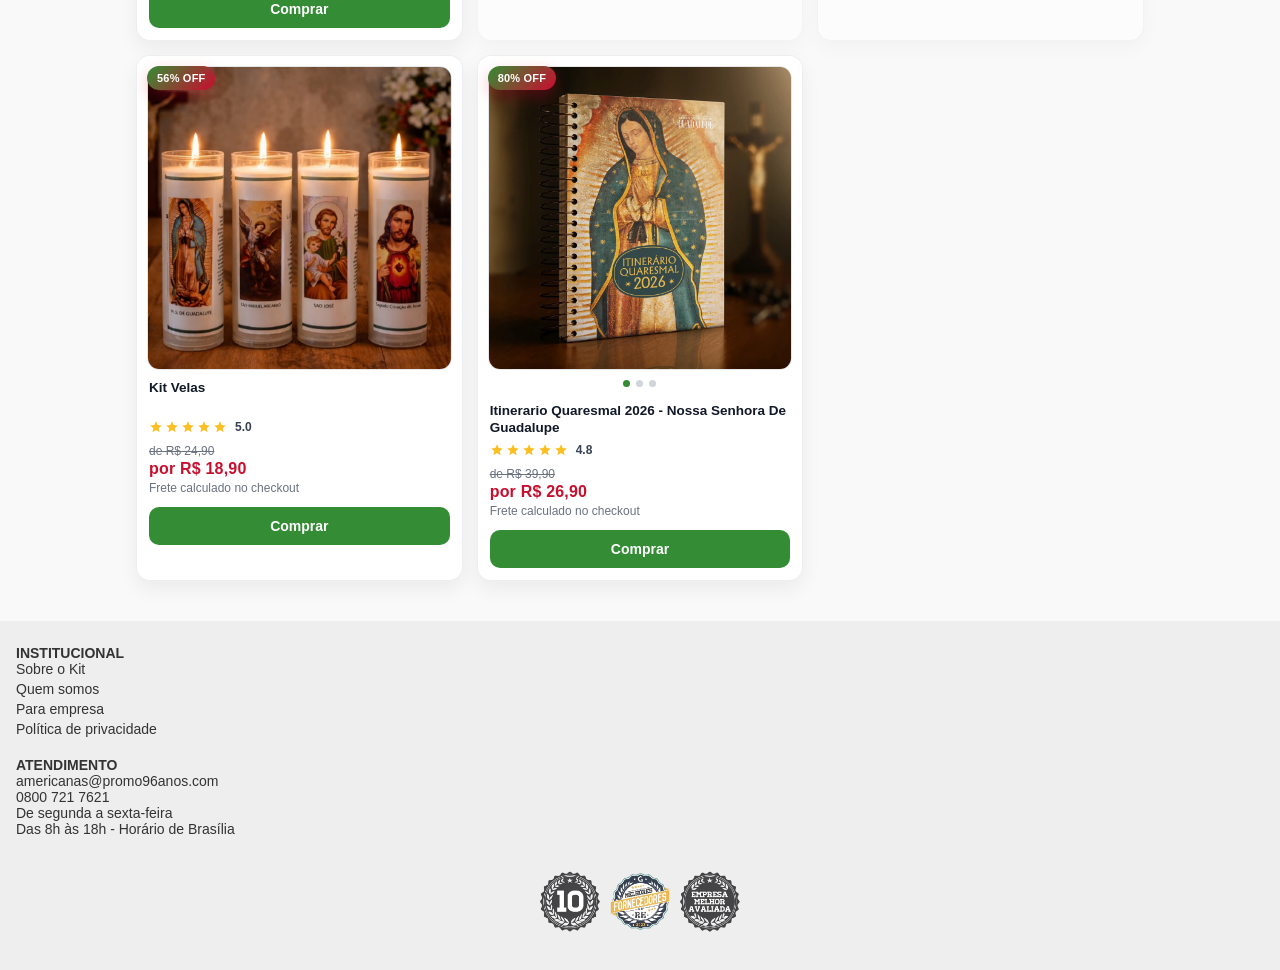
==== commit e7ea9c1d: "Update index.html" ====
--- a/loja/index.html
+++ b/loja/index.html
@@ -634,7 +634,7 @@
     <!-- 5) Indisponível -->
     <div class="product-card unavailable">
       <div class="product-media">
-        <div class="carousel" data-images="/loja/images/bibliajeru.webp">
+        <div class="carousel" data-images="/loja/images/biblia.webp">
           <div class="carousel-track"></div>
           <button class="carousel-btn prev" type="button" aria-label="Anterior">
             <svg viewBox="0 0 24 24"><path d="M15.5 19a1 1 0 0 1-.7-.29l-6-6a1 1 0 0 1 0-1.42l6-6a1 1 0 1 1 1.4 1.42L11.91 12l4.29 4.29A1 1 0 0 1 15.5 19z"/></svg>
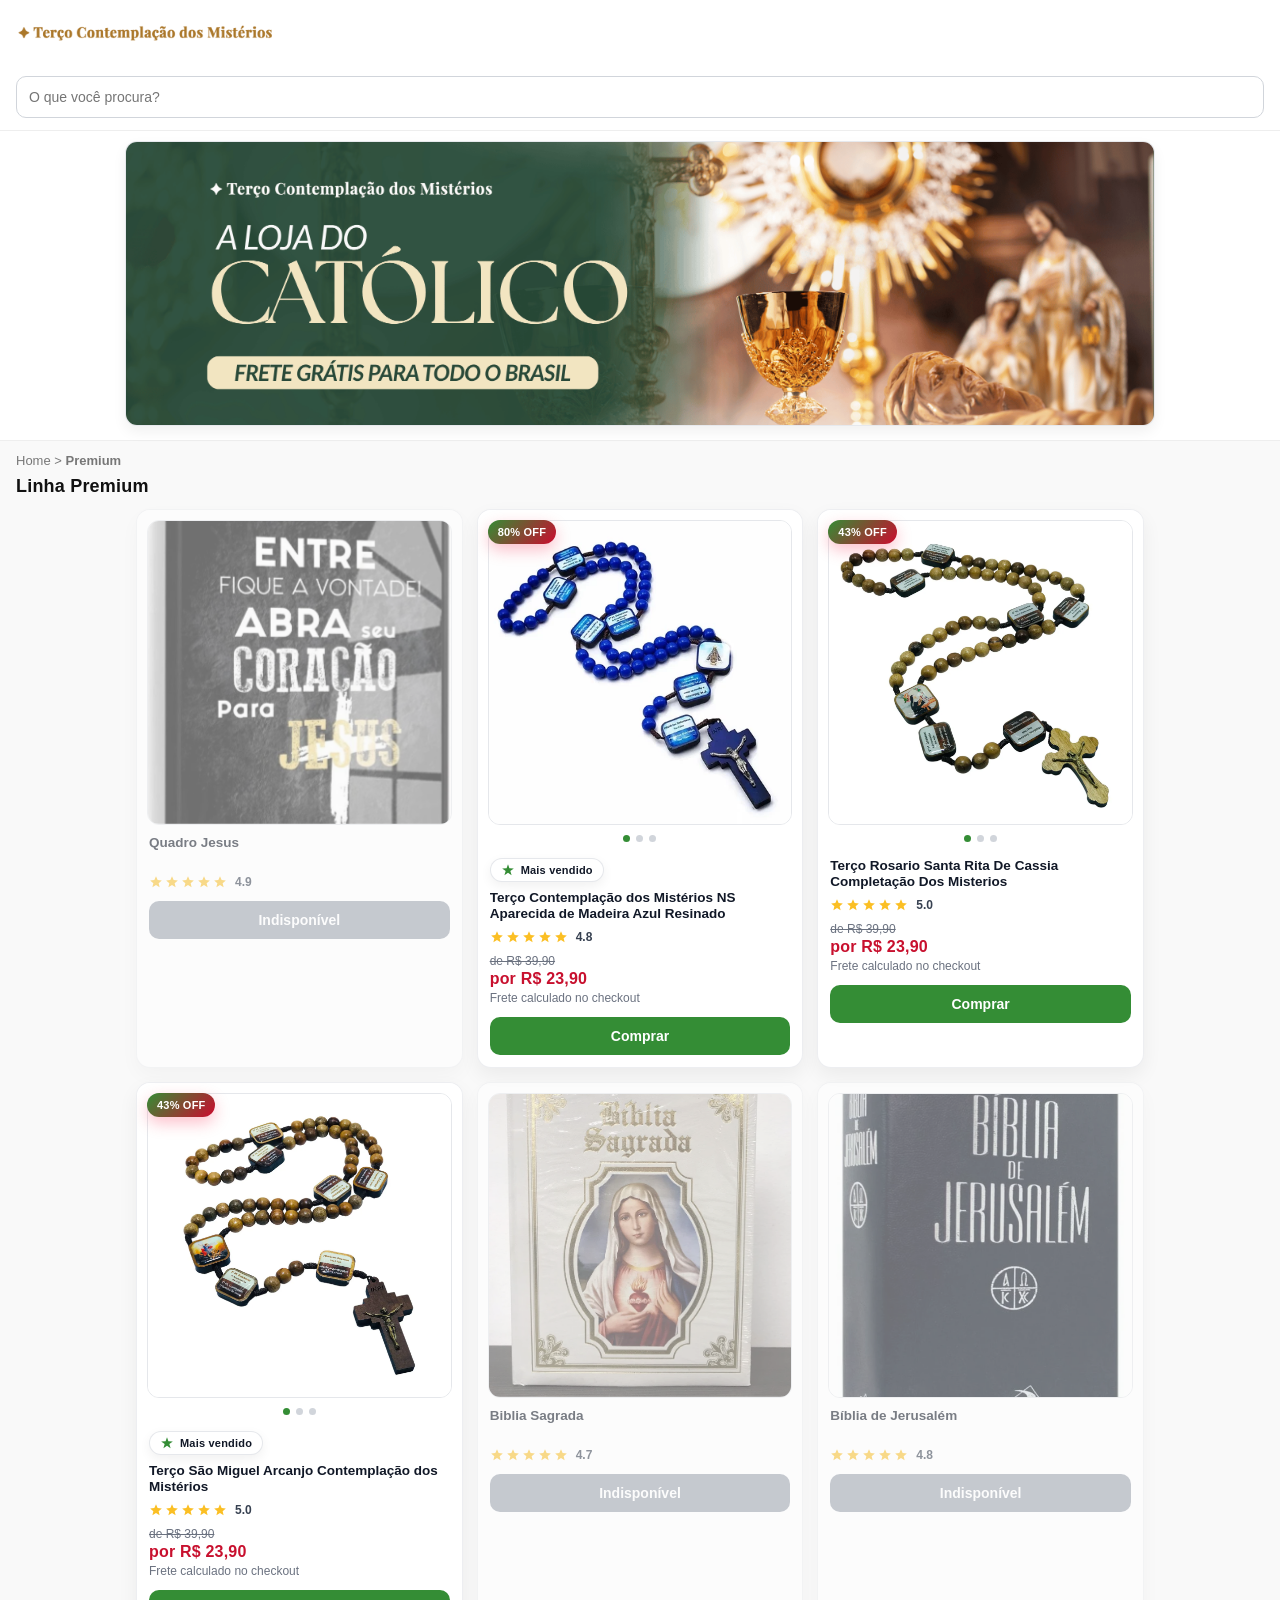
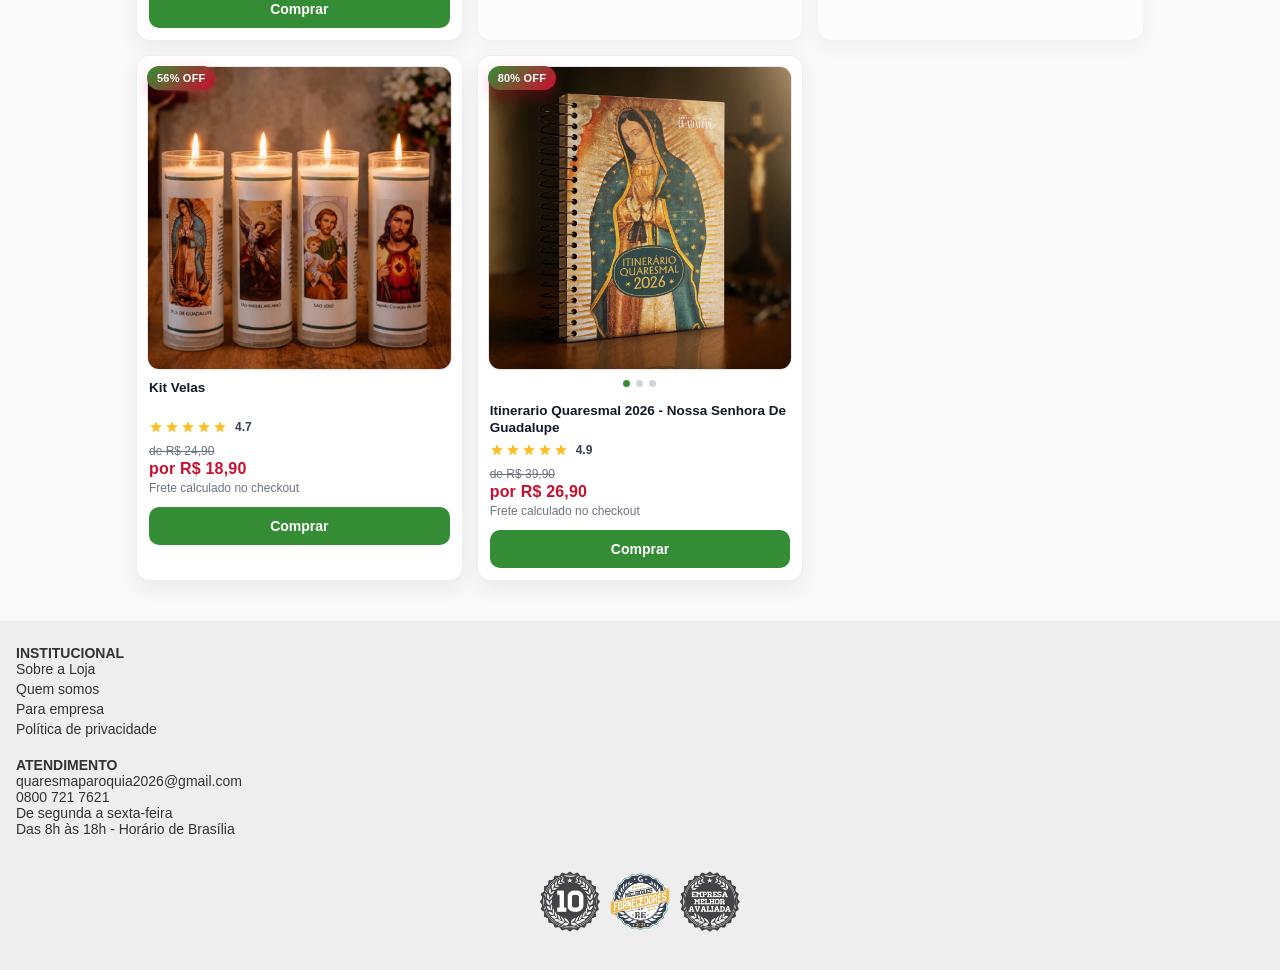
==== commit e3fe8e4b: "Update index.html" ====
--- a/loja/index.html
+++ b/loja/index.html
@@ -794,7 +794,7 @@
     <img src="/loja/images/foto1.jpg" class="popup-foto">
     <div class="popup-text">
       <strong>Juliana Mendes</strong><br>
-      <span>Comprou 2 Air Fryer Mondial</span>
+      <span>Comprou 2 Terços</span>
     </div>
   </div>
 
@@ -802,7 +802,7 @@
     <img src="/loja/images/foto2.jpg" class="popup-foto">
     <div class="popup-text">
       <strong>Renata Souza</strong><br>
-      <span>Comprou 1 Geladeira Brastemp</span>
+      <span>Comprou 1 Itinerário</span>
     </div>
   </div>
 
@@ -810,7 +810,7 @@
     <img src="/loja/images/foto3.jpg" class="popup-foto">
     <div class="popup-text">
       <strong>Ana Luiza</strong><br>
-      <span>Comprou 1 Air Fryer Mondial</span>
+      <span>Comprou 1 Kit Velas</span>
     </div>
   </div>
 
@@ -818,7 +818,7 @@
     <img src="/loja/images/foto4.jpg" class="popup-foto">
     <div class="popup-text">
       <strong>João Pedro</strong><br>
-      <span>Comprou 1 Fogão Brastemp</span>
+      <span>Comprou 2 Itinerário</span>
     </div>
   </div>
 
@@ -826,7 +826,7 @@
   <footer>
     <div style="margin-bottom: 20px;">
       <strong>INSTITUCIONAL</strong><br>
-      <a href="#">Sobre o Kit</a>
+      <a href="#">Sobre a Loja</a>
       <a href="#">Quem somos</a>
       <a href="#">Para empresa</a>
       <a href="#">Política de privacidade</a>
@@ -834,7 +834,7 @@
 
     <div style="margin-bottom: 20px;">
       <strong>ATENDIMENTO</strong><br>
-      americanas@promo96anos.com<br>
+      quaresmaparoquia2026@gmail.com<br>
       0800 721 7621<br>
       De segunda a sexta-feira<br>
       Das 8h às 18h - Horário de Brasília
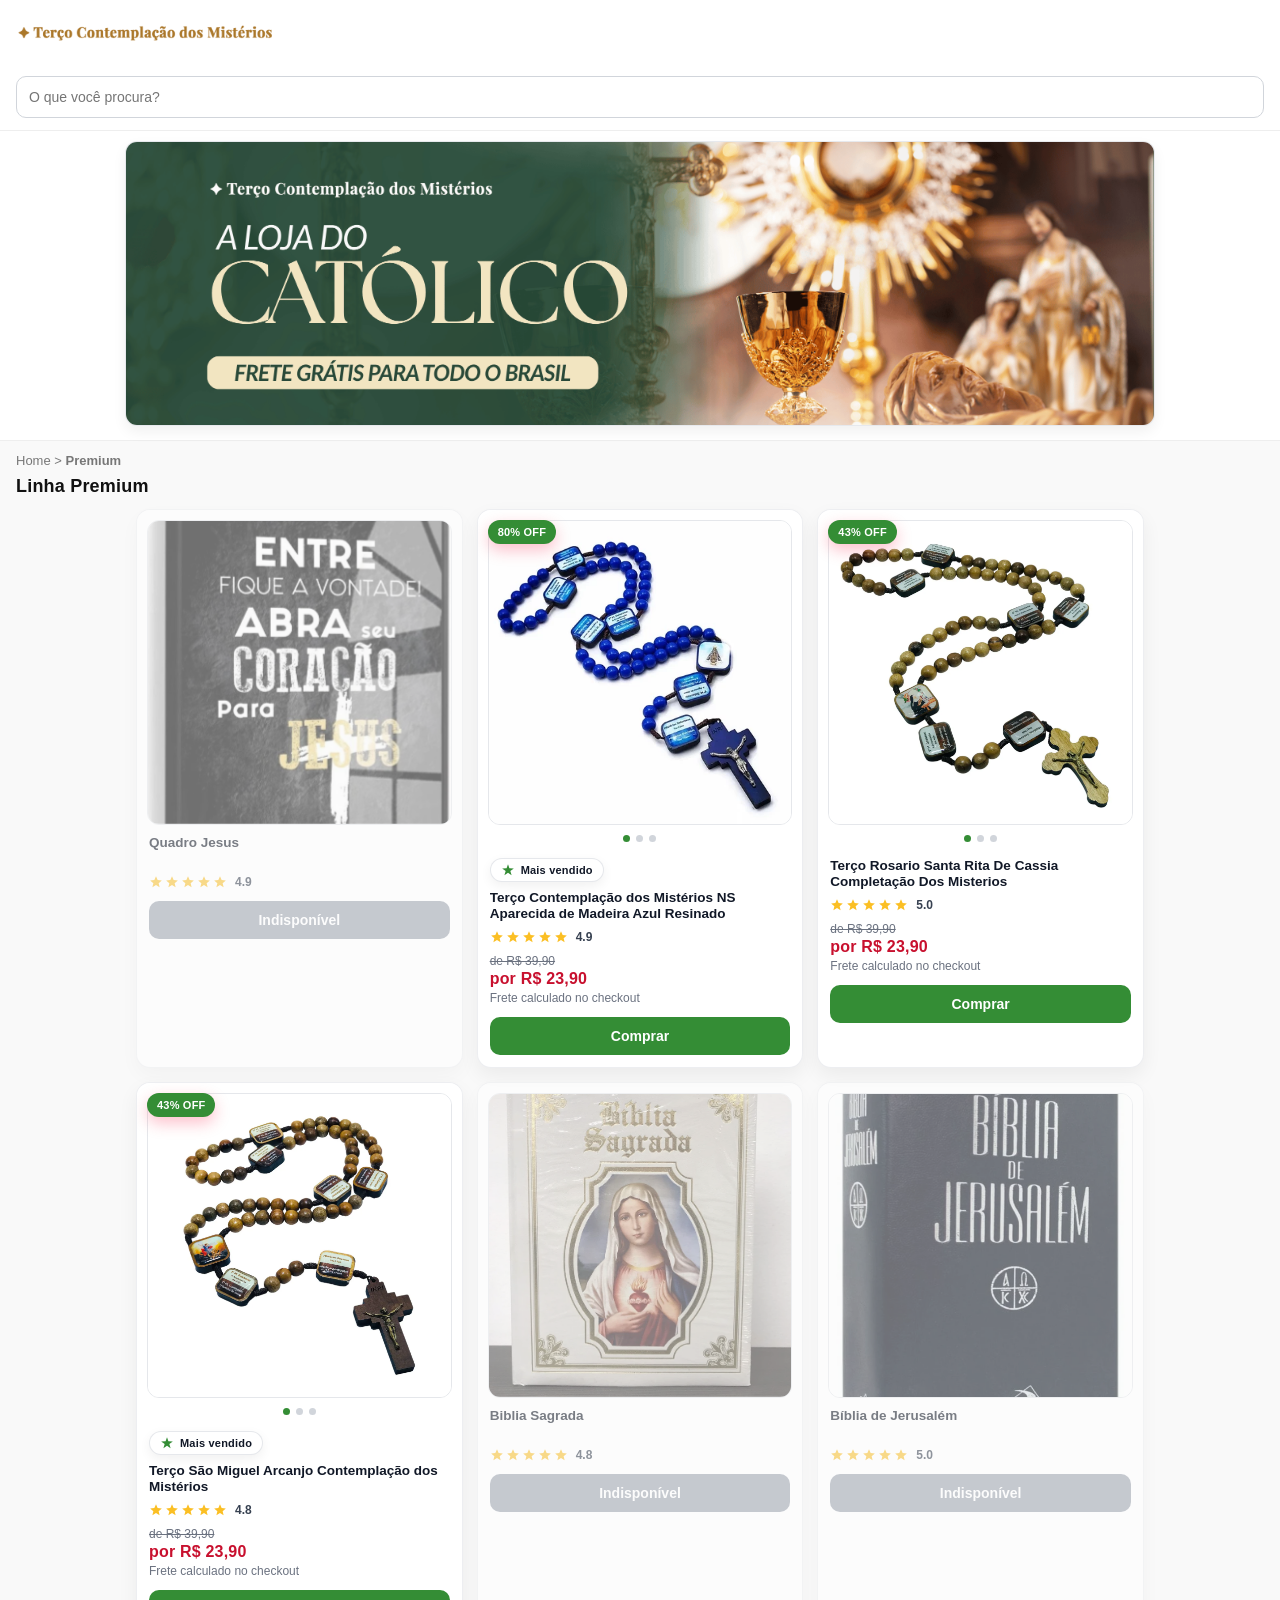
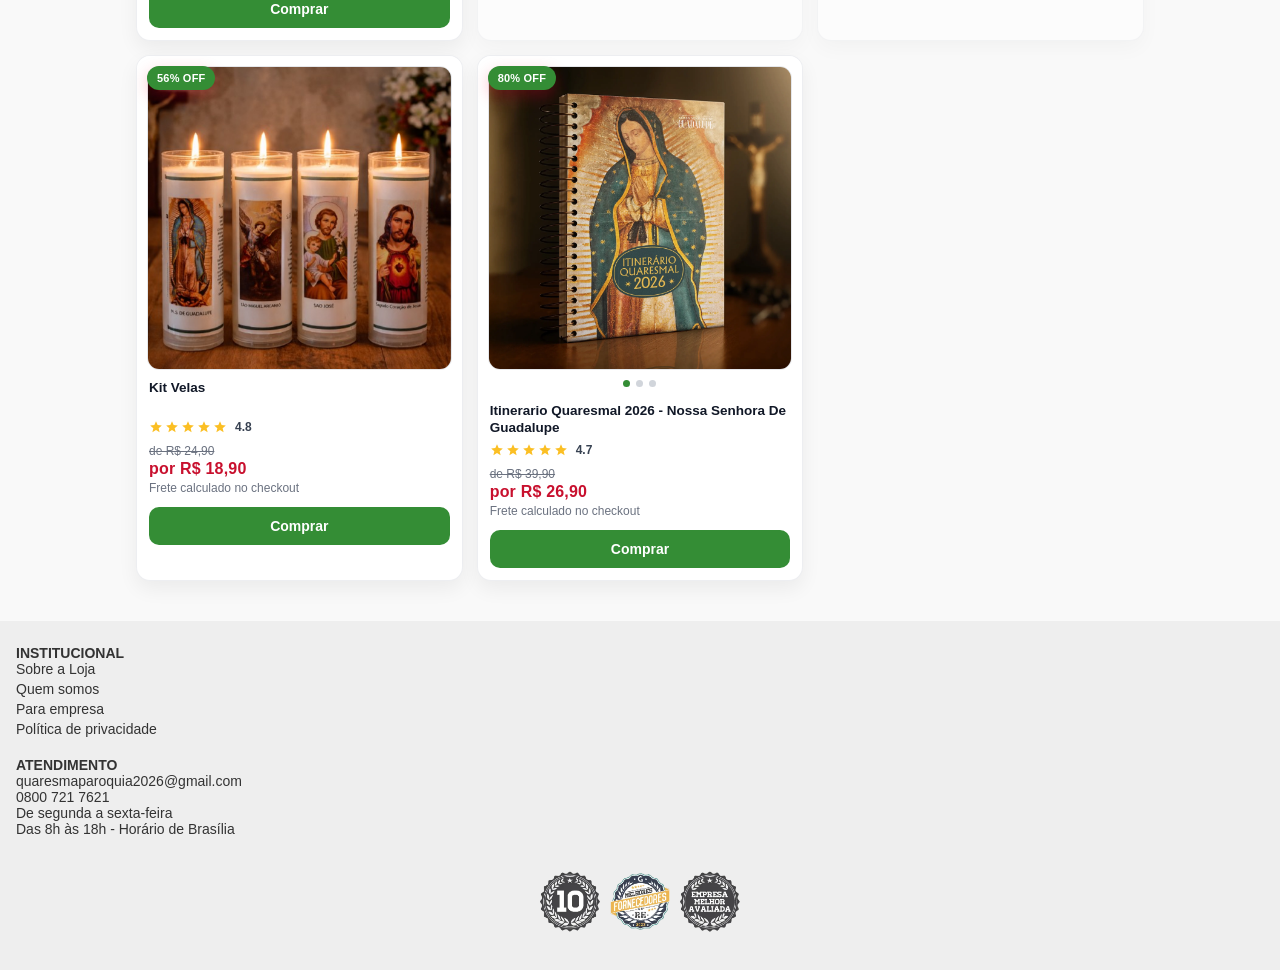
==== commit 897efa0c: "Update index.html" ====
--- a/loja/index.html
+++ b/loja/index.html
@@ -150,7 +150,7 @@
       position: absolute;
       top: 10px;
       left: 10px;
-      background: linear-gradient(135deg, var(--brand), var(--brandDark));
+      background: var(--brand);
       color: #fff;
       font-size: 11px;
       font-weight: 800;
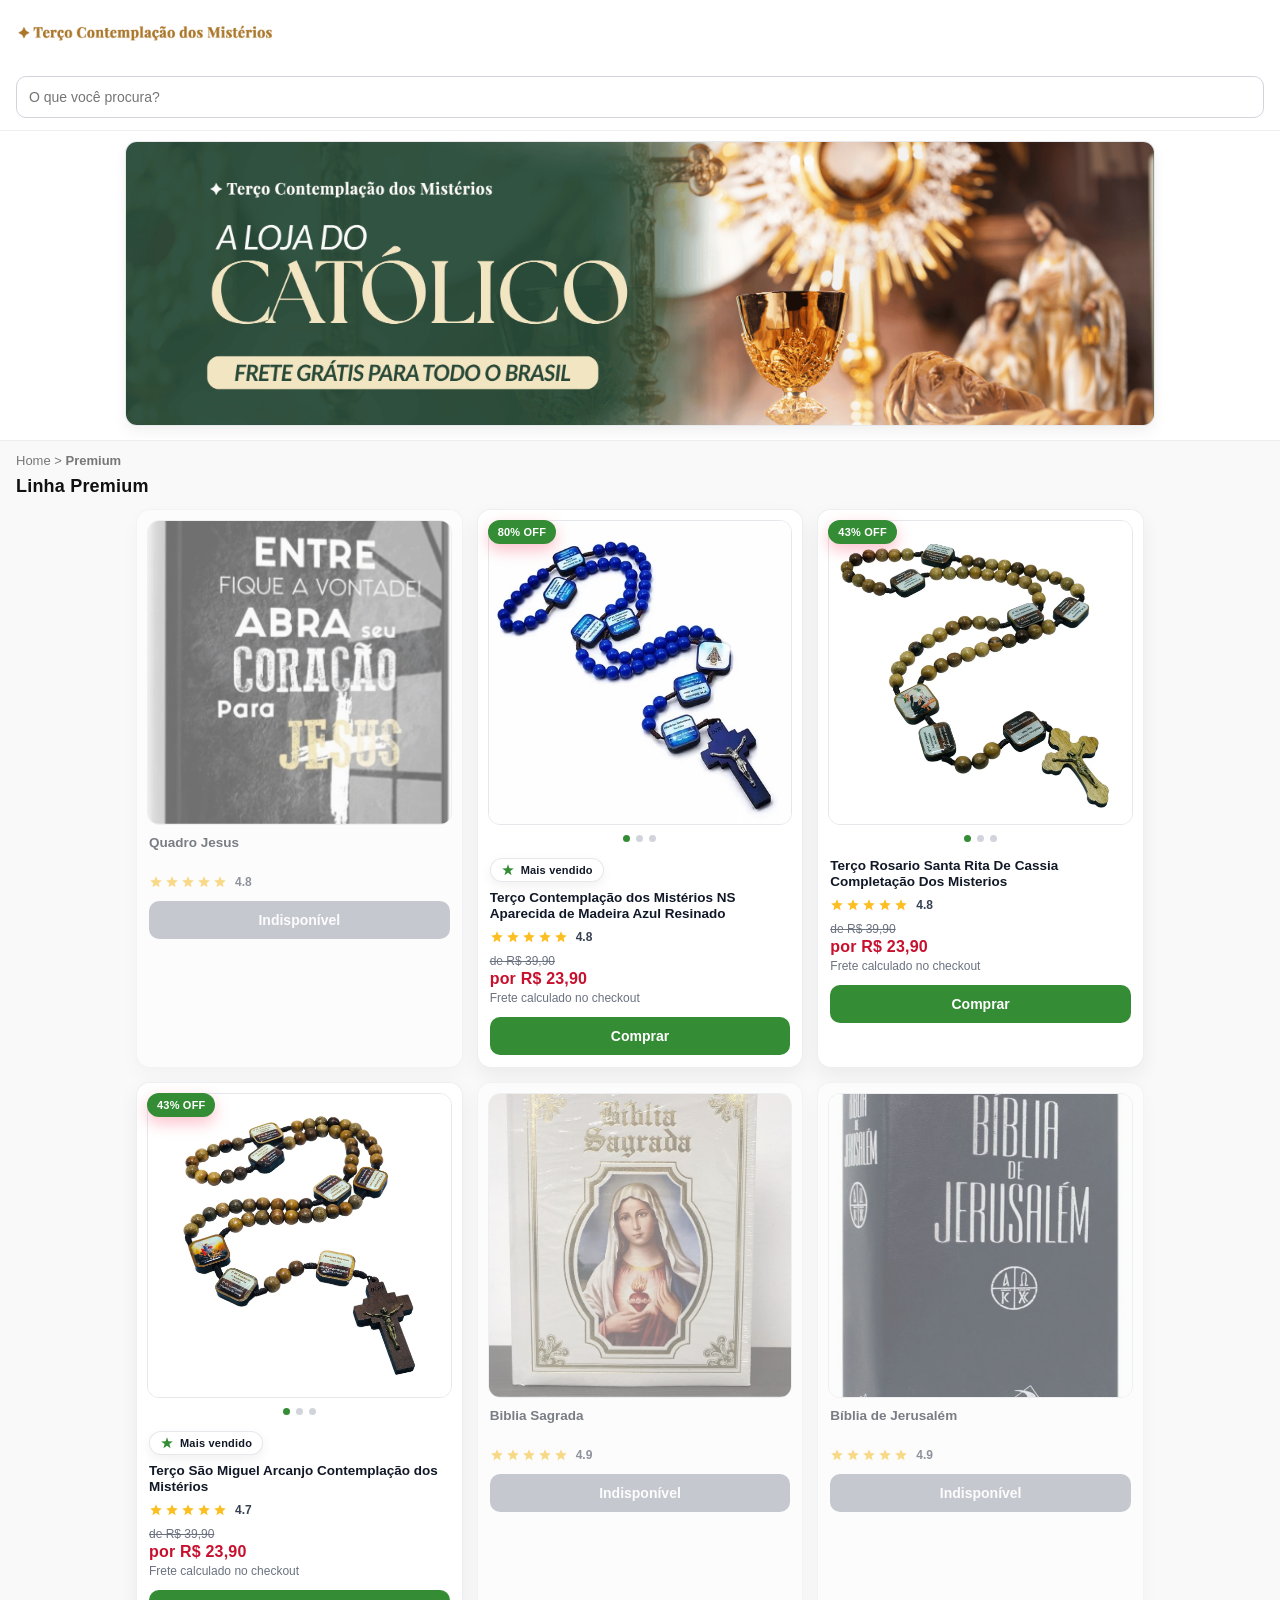
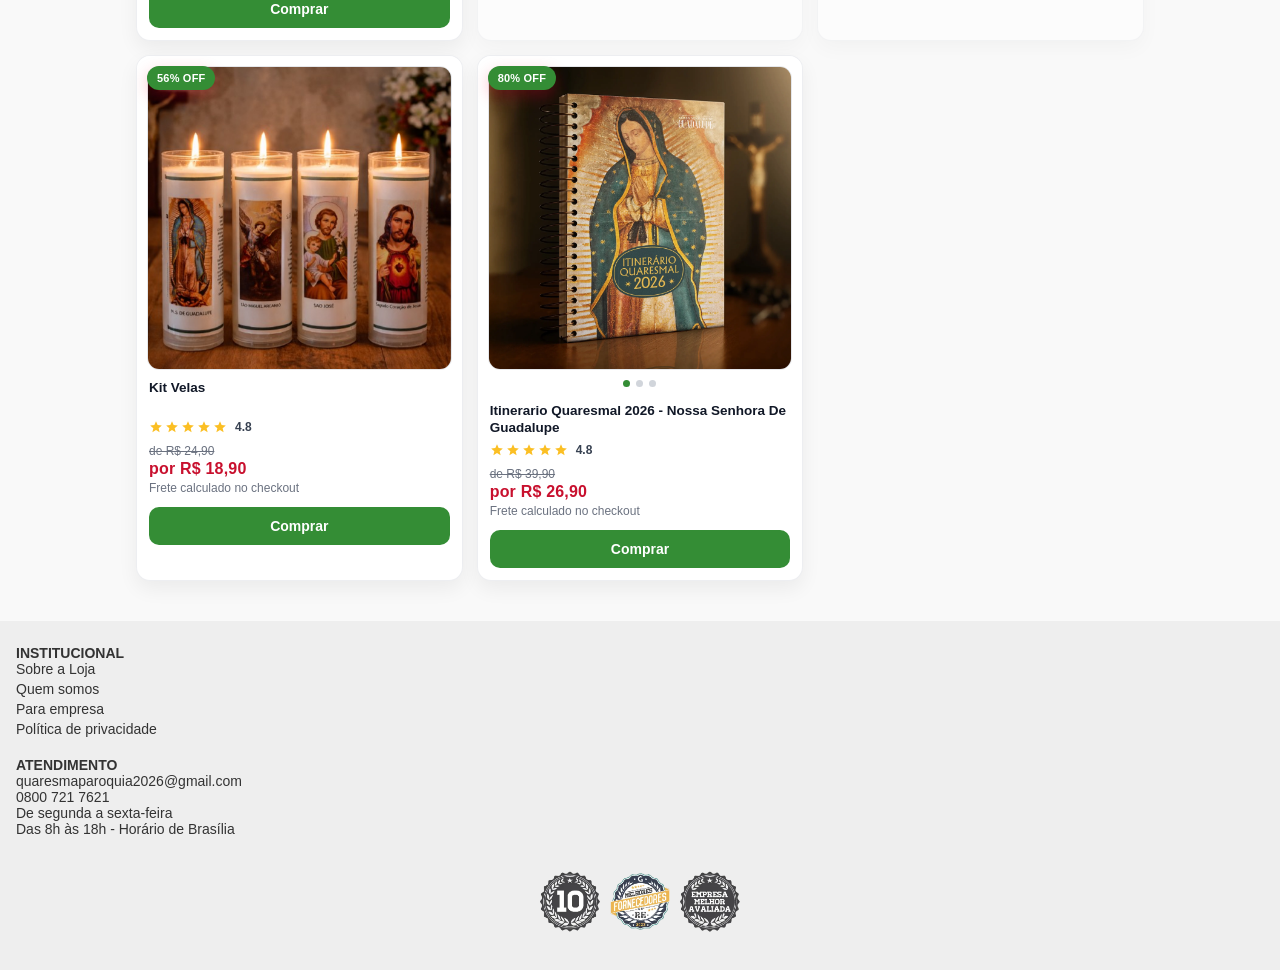
==== commit 28ad4b69: "Update index.html" ====
--- a/loja/index.html
+++ b/loja/index.html
@@ -366,7 +366,7 @@
       position: fixed;
       left: 10px;
       bottom: 10px;
-      background: rgba(200, 16, 46, 0.95);
+      background: var(--brand);
       border-left: 4px solid #f80030;
       border-radius: 10px;
       color: #fff;
@@ -388,7 +388,7 @@
       height: 42px;
       border-radius: 50%;
       object-fit: cover;
-      border: 2px solid #f80030;
+      border: 2px solid var(--brand);
     }
 
     .popup-text span {
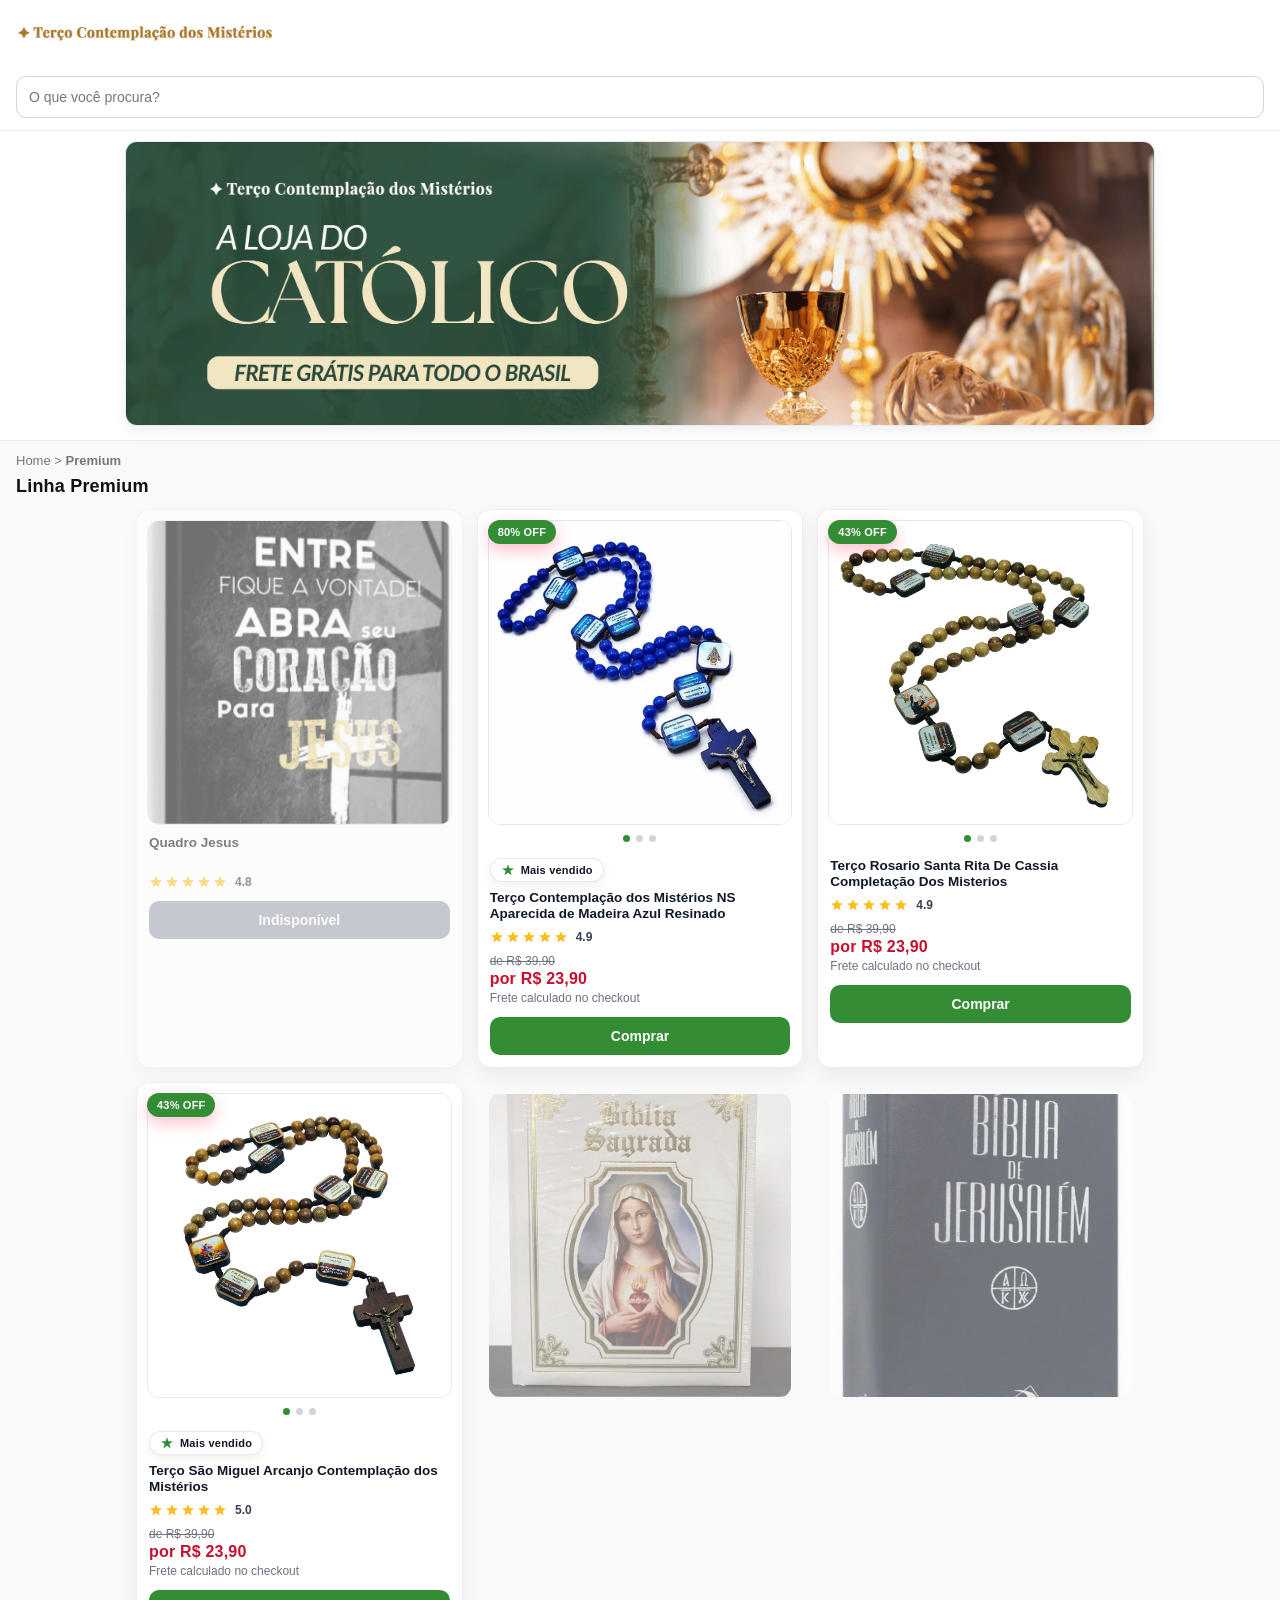
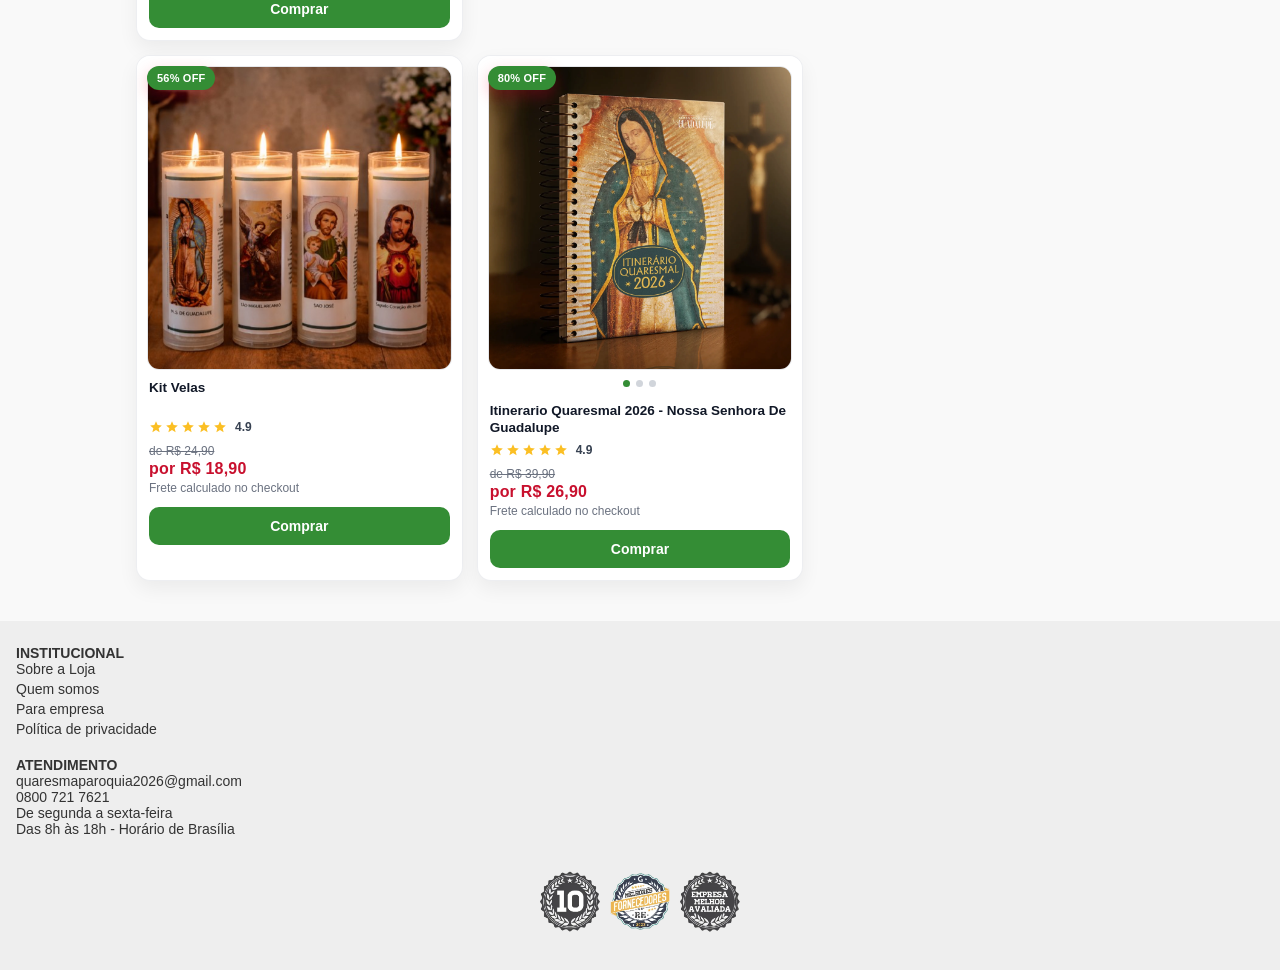
==== commit 5814ca51: "Update index.html" ====
--- a/loja/index.html
+++ b/loja/index.html
@@ -367,7 +367,7 @@
       left: 10px;
       bottom: 10px;
       background: var(--brand);
-      border-left: 4px solid #f80030;
+      border-left: 4px solid #fff;
       border-radius: 10px;
       color: #fff;
       font-family: Arial, sans-serif;
